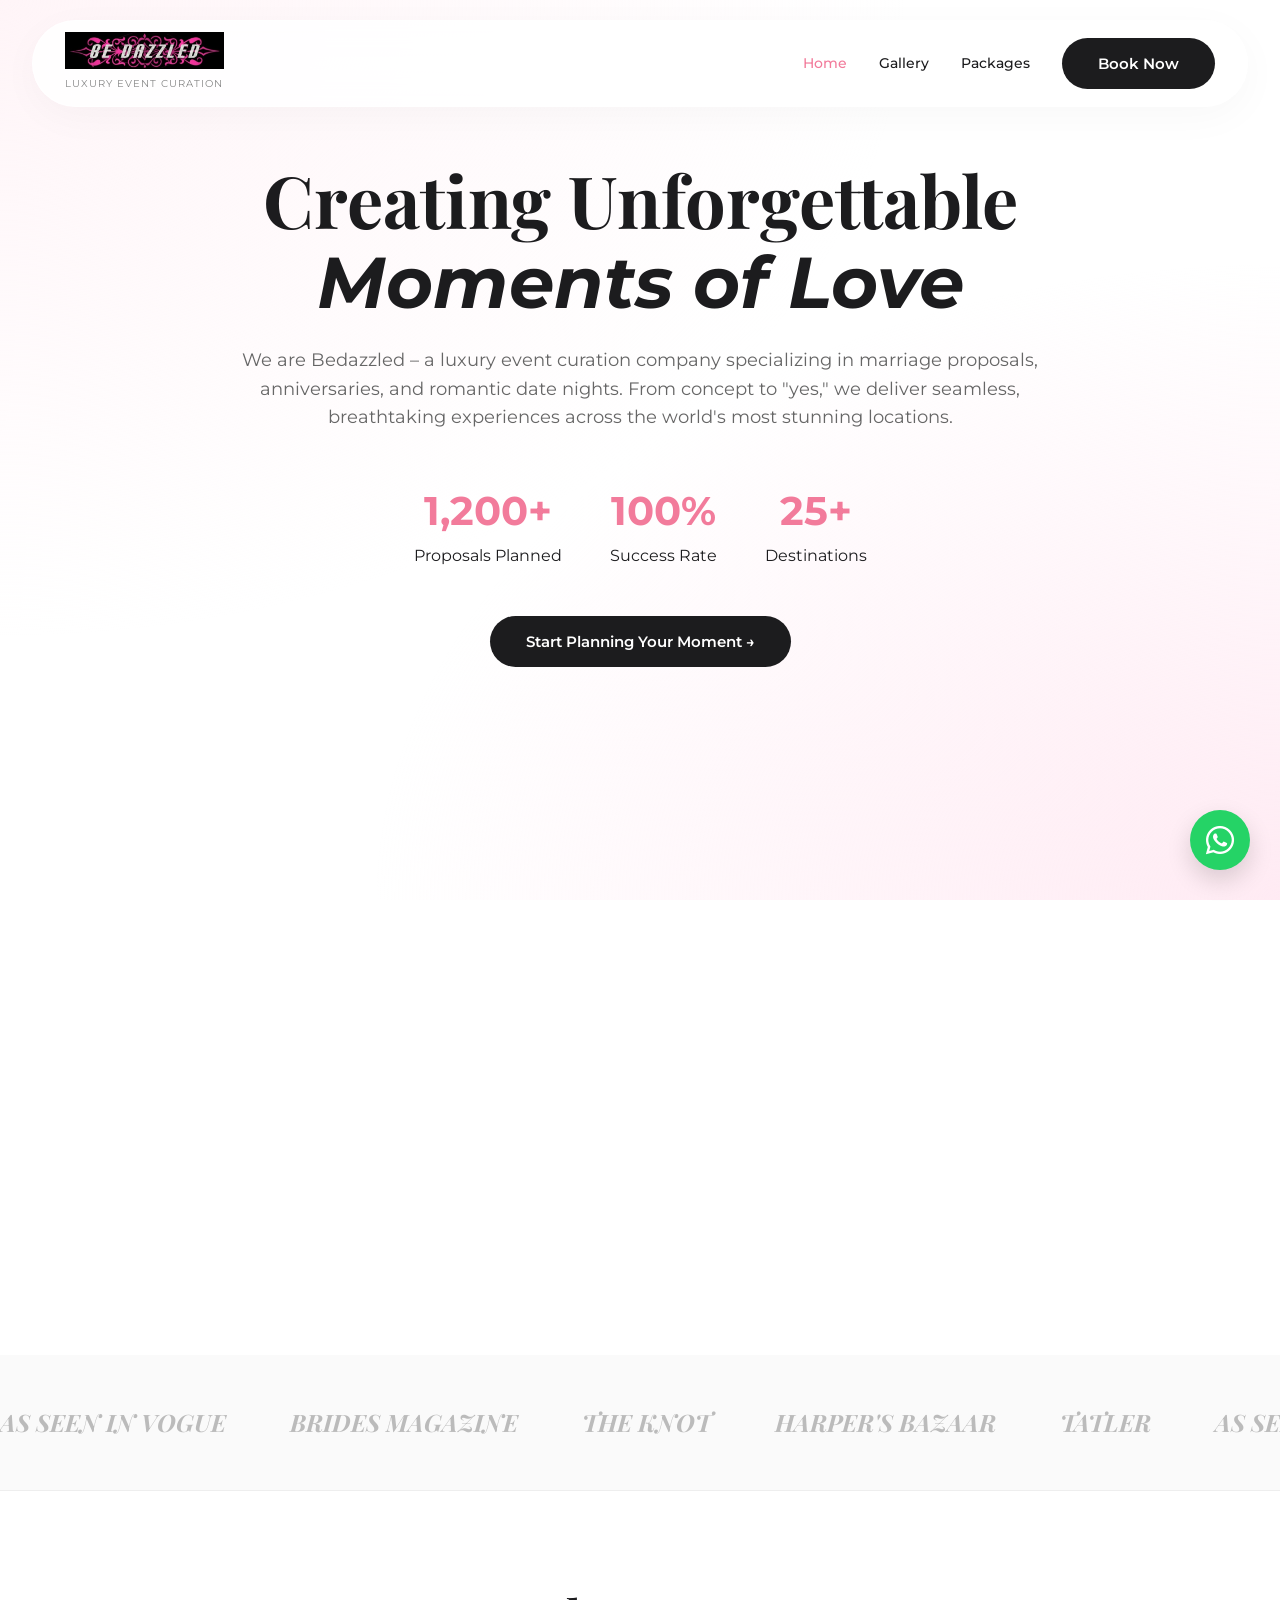
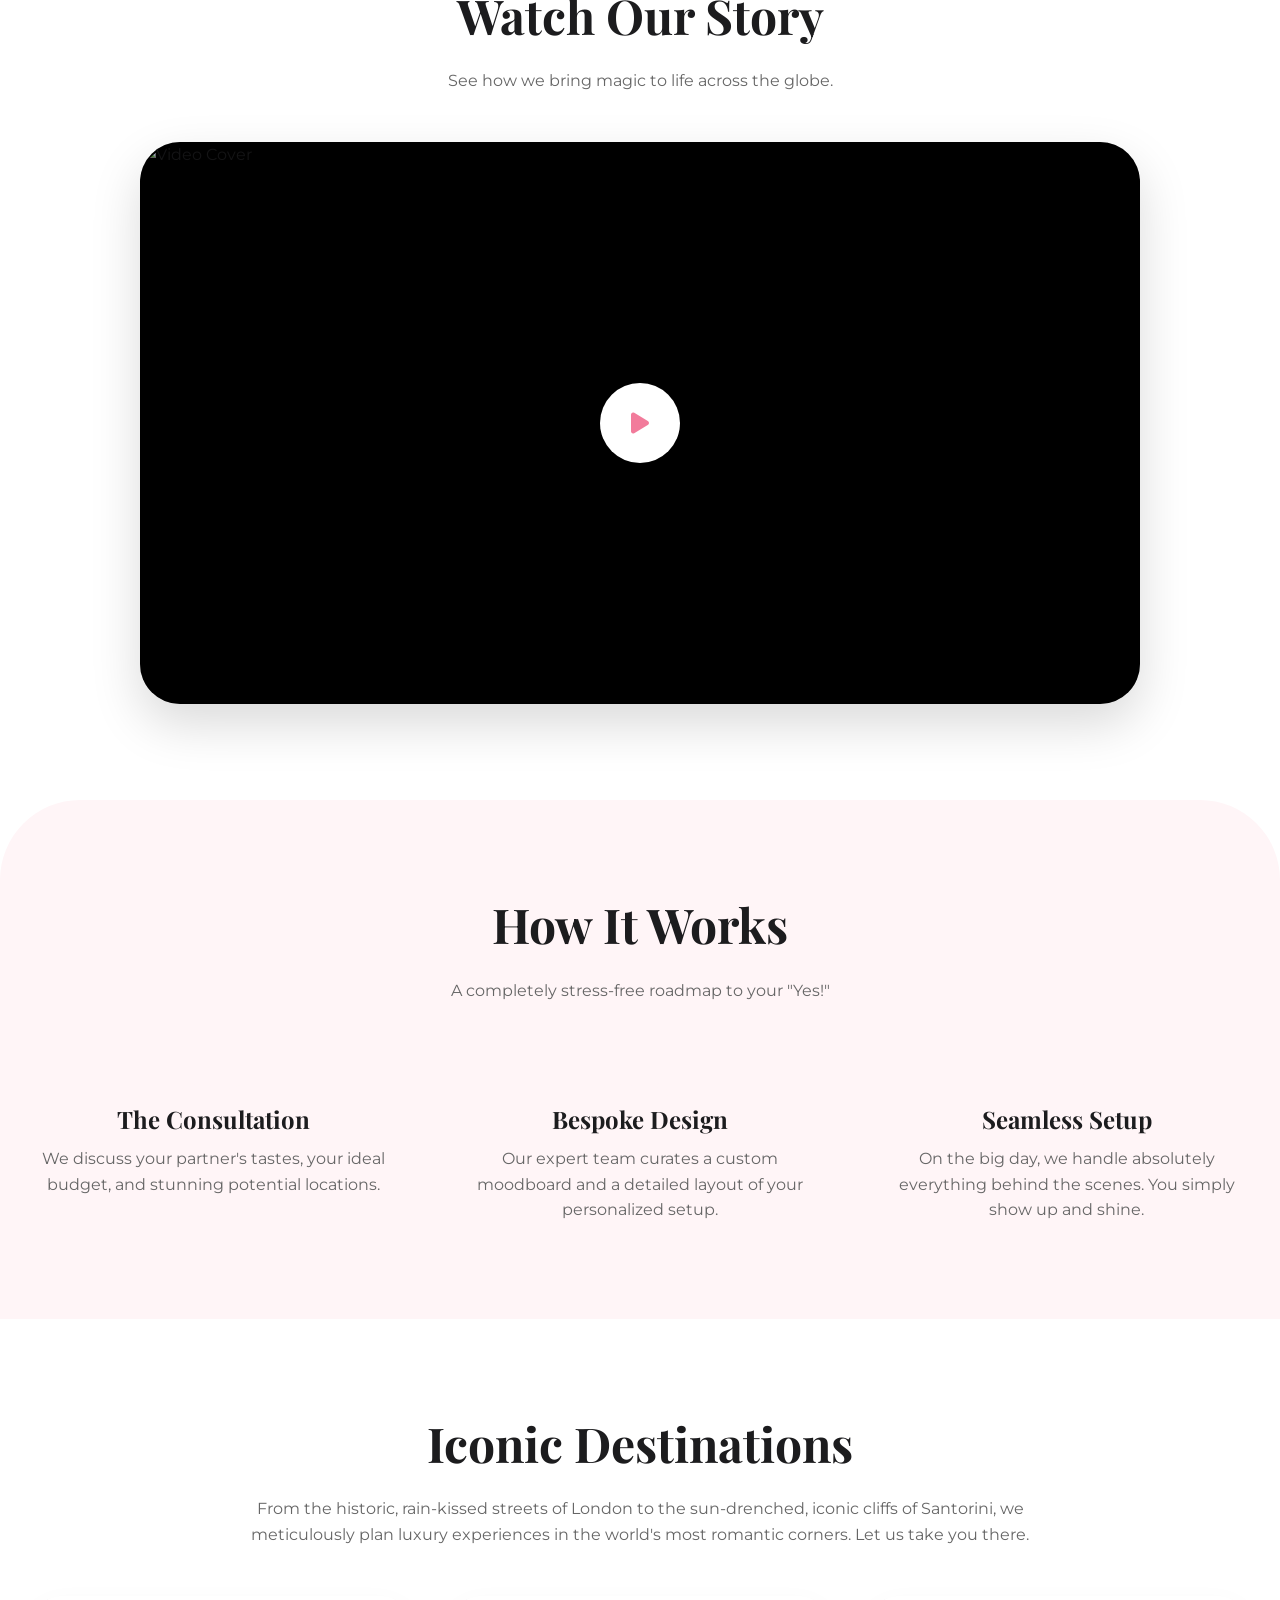
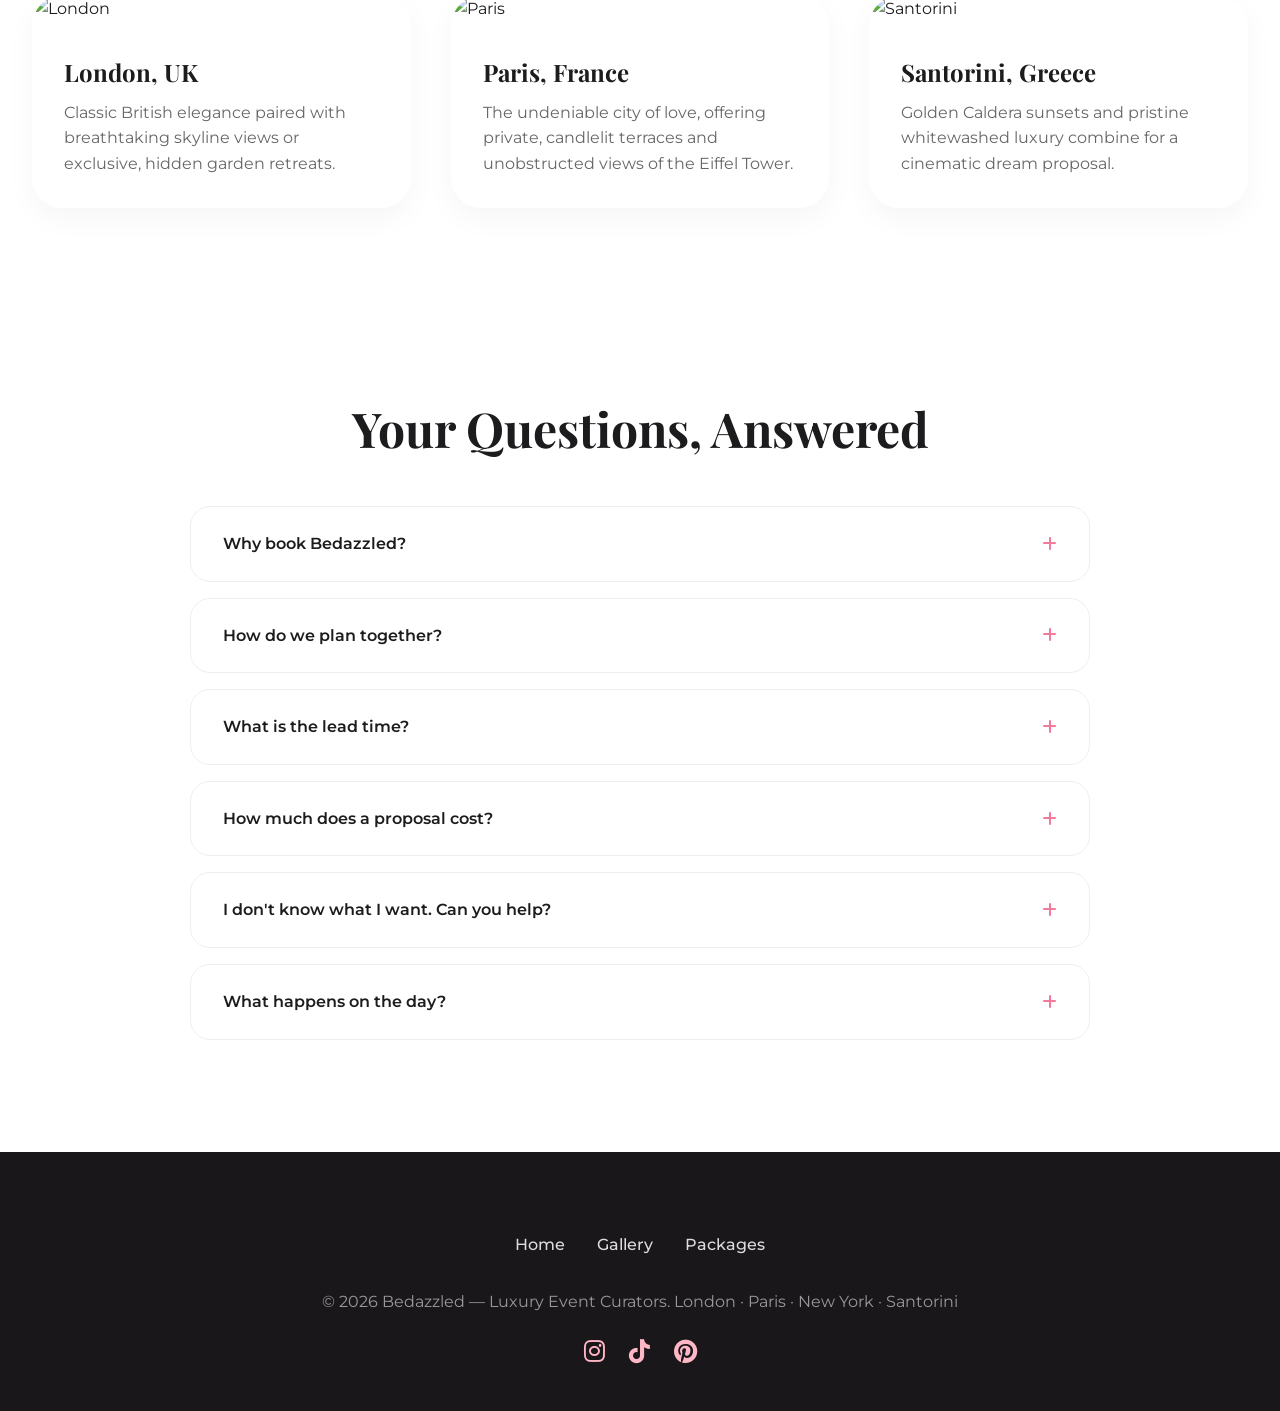
==== index.html @ 0e9d4015 "feat: Add initial HTML structure, CSS styles, and JavaScript for luxury event curation website" ====
<!DOCTYPE html>
<html lang="en">
<head>
    <meta charset="UTF-8">
    <meta name="viewport" content="width=device-width, initial-scale=1.0, user-scalable=yes">
    <title>Bedazzled | Luxury Event Curation</title>
    
    <link href="https://fonts.googleapis.com/css2?family=Montserrat:wght@300;400;500;600;700&family=Playfair+Display:ital,wght@0,400;0,500;0,600;0,700;1,400&display=swap" rel="stylesheet">
    <link rel="stylesheet" href="https://cdnjs.cloudflare.com/ajax/libs/font-awesome/6.0.0-beta3/css/all.min.css">
    
    <link rel="stylesheet" href="index.css">
</head>
<body>

<div class="bg-glow"></div>

<nav>
    <div class="logo" onclick="navigateTo('home')">
        <div class="logo-text">
            <img src="./assets/logo.jpeg">
            <span>Luxury Event Curation</span>
        </div>
    </div>
    <div class="nav-links" id="navLinks">
        <a href="#" data-page="home" onclick="navigateTo('home')" class="active">Home</a>
        <a href="#" data-page="gallery" onclick="navigateTo('gallery')">Gallery</a>
        <a href="#" data-page="packages" onclick="navigateTo('packages')">Packages</a>
        <button class="btn-ios" onclick="openBookingModal()">Book Now</button>
    </div>
    <div class="menu-toggle" onclick="toggleMenu()">
        <span></span><span></span><span></span>
    </div>
</nav>

<main id="app">
    <div id="homePage">
        
        <section class="hero section">
            <h2>Creating Unforgettable <br><em>Moments of Love</em></h2>
            <p style="max-width: 800px; margin: 0 auto; color: #666; font-size: 1.1rem;">We are Bedazzled – a luxury event curation company specializing in marriage proposals, anniversaries, and romantic date nights. From concept to "yes," we deliver seamless, breathtaking experiences across the world's most stunning locations.</p>
            
            <div class="hero-stats">
                <div class="stat"><span class="stat-number">1,200+</span>Proposals Planned</div>
                <div class="stat"><span class="stat-number">100%</span>Success Rate</div>
                <div class="stat"><span class="stat-number">25+</span>Destinations</div>
            </div>
            
            <button class="btn-ios" onclick="openBookingModal()">Start Planning Your Moment →</button>
            
            <div class="hero-gallery">
                <div class="hero-img" style="background-image: url('https://images.unsplash.com/photo-1515934751635-c81c6bc9a2d8?auto=format&fit=crop&q=80&w=800')"></div>
                <div class="hero-img" style="background-image: url('https://images.unsplash.com/photo-1519225421980-715cb0215aed?auto=format&fit=crop&q=80&w=1000')"></div>
                <div class="hero-img" style="background-image: url('https://images.unsplash.com/photo-1505932794465-147d1f1b2c97?auto=format&fit=crop&q=80&w=800')"></div>
            </div>
        </section>

        <div class="featured-on">
            <div class="featured-track">
                <div class="featured-item">AS SEEN IN VOGUE</div>
                <div class="featured-item">BRIDES MAGAZINE</div>
                <div class="featured-item">THE KNOT</div>
                <div class="featured-item">HARPER'S BAZAAR</div>
                <div class="featured-item">TATLER</div>
                <div class="featured-item">AS SEEN IN VOGUE</div>
                <div class="featured-item">BRIDES MAGAZINE</div>
                <div class="featured-item">THE KNOT</div>
                <div class="featured-item">HARPER'S BAZAAR</div>
                <div class="featured-item">TATLER</div>
            </div>
        </div>

        <section class="section">
            <div class="text-center" style="margin-bottom: 3rem;">
                <h2>Watch Our Story</h2>
                <p style="color: #666;">See how we bring magic to life across the globe.</p>
            </div>
            <div class="story-video">
                <div class="video-overlay">
                    <div class="play-btn"><i class="fas fa-play"></i></div>
                </div>
                <img src="https://images.unsplash.com/photo-1511795409834-ef04bbd61622?auto=format&fit=crop&q=80&w=1200" style="width:100%; height:100%; object-fit:cover;" alt="Video Cover">
            </div>
        </section>

        <section class="section" style="background: var(--soft-blush); border-radius: 80px 80px 0 0;">
            <div class="text-center">
                <h2>How It Works</h2>
                <p style="color: #666;">A completely stress-free roadmap to your "Yes!"</p>
            </div>
            <div class="step-grid">
                <div class="step-card">
                    <div class="step-number">01</div>
                    <h3 style="margin-top: 2rem; font-family: 'Playfair Display'; font-size: 1.5rem;">The Consultation</h3>
                    <p style="color: #666; margin-top: 0.5rem;">We discuss your partner's tastes, your ideal budget, and stunning potential locations.</p>
                </div>
                <div class="step-card">
                    <div class="step-number">02</div>
                    <h3 style="margin-top: 2rem; font-family: 'Playfair Display'; font-size: 1.5rem;">Bespoke Design</h3>
                    <p style="color: #666; margin-top: 0.5rem;">Our expert team curates a custom moodboard and a detailed layout of your personalized setup.</p>
                </div>
                <div class="step-card">
                    <div class="step-number">03</div>
                    <h3 style="margin-top: 2rem; font-family: 'Playfair Display'; font-size: 1.5rem;">Seamless Setup</h3>
                    <p style="color: #666; margin-top: 0.5rem;">On the big day, we handle absolutely everything behind the scenes. You simply show up and shine.</p>
                </div>
            </div>
        </section>

        <section class="section">
            <div class="text-center" style="margin-bottom: 3rem;">
                <h2>Iconic Destinations</h2>
                <p style="max-width: 800px; margin: 0 auto; color: #666;">From the historic, rain-kissed streets of London to the sun-drenched, iconic cliffs of Santorini, we meticulously plan luxury experiences in the world's most romantic corners. Let us take you there.</p>
            </div>
            <div class="dest-grid">
                <div class="dest-card">
                    <img src="https://images.unsplash.com/photo-1513635269975-59663e0ac1ad?auto=format&fit=crop&q=80&w=600" alt="London">
                    <div class="dest-info">
                        <h3>London, UK</h3>
                        <p style="color: #666;">Classic British elegance paired with breathtaking skyline views or exclusive, hidden garden retreats.</p>
                    </div>
                </div>
                <div class="dest-card">
                    <img src="https://images.unsplash.com/photo-1502602898657-3e91760cbb34?auto=format&fit=crop&q=80&w=600" alt="Paris">
                    <div class="dest-info">
                        <h3>Paris, France</h3>
                        <p style="color: #666;">The undeniable city of love, offering private, candlelit terraces and unobstructed views of the Eiffel Tower.</p>
                    </div>
                </div>
                <div class="dest-card">
                    <img src="https://images.unsplash.com/photo-1570077188670-e3a8d69ac5ff?auto=format&fit=crop&q=80&w=600" alt="Santorini">
                    <div class="dest-info">
                        <h3>Santorini, Greece</h3>
                        <p style="color: #666;">Golden Caldera sunsets and pristine whitewashed luxury combine for a cinematic dream proposal.</p>
                    </div>
                </div>
            </div>
        </section>

        <section class="section">
            <h2 class="text-center">Your Questions, Answered</h2>
            <div class="faq-accordion" id="faqContainer">
                </div>
        </section>
    </div>

    <div id="dynamicPage" style="display: none;"></div>
</main>

<footer>
    <div class="footer-links">
        <a href="#" onclick="navigateTo('home')">Home</a>
        <a href="#" onclick="navigateTo('gallery')">Gallery</a>
        <a href="#" onclick="navigateTo('packages')">Packages</a>
    </div>
    <p>&copy; 2026 Bedazzled — Luxury Event Curators. London · Paris · New York · Santorini</p>
    <div class="social-icons">
        <i class="fab fa-instagram"></i>
        <i class="fab fa-tiktok"></i>
        <i class="fab fa-pinterest"></i>
    </div>
</footer>

<div class="whatsapp-icon" onclick="window.open('https://wa.me/447493267887', '_blank')">
    <i class="fab fa-whatsapp"></i>
</div>

<div id="bookingModal" class="modal">
    <div class="modal-content">
        <h2 style="font-family: 'Playfair Display'; font-size: 2rem; margin-bottom: 1.5rem;">Reserve Your Experience</h2>
        <form id="bookingForm" onsubmit="event.preventDefault(); alert('Inquiry Sent Successfully!'); closeModal();">
            <input type="text" placeholder="Full Name" required>
            <input type="email" placeholder="Email Address" required>
            <select required id="modalSelect">
                <option value="" disabled selected>Select Service</option>
                <option value="Marriage Proposal">Marriage Proposal</option>
                <option value="Anniversary Setup">Anniversary Setup</option>
                <option value="Date Night">Date Night</option>
                <option value="Custom/Bespoke">Custom/Bespoke</option>
            </select>
            <input type="date" required>
            <textarea placeholder="Tell us about your vision..." rows="3"></textarea>
            <button type="submit" class="btn-ios" style="width:100%; margin-top: 10px;">Submit Inquiry</button>
        </form>
        <button onclick="closeModal()" style="background:none; border:none; color:#888; margin-top:1.5rem; cursor:pointer; width:100%; font-weight: 600;">Close Window</button>
    </div>
</div>

<script>
    const homePage = document.getElementById('homePage');
    const dynamicPage = document.getElementById('dynamicPage');
    const modal = document.getElementById('bookingModal');
    const navLinks = document.getElementById('navLinks');
    const modalSelect = document.getElementById('modalSelect');

    function toggleMenu() { navLinks.classList.toggle('active'); }

    // Modal Logic Reverted to Original
    function openBookingModal(prefillValue = "") { 
        if(prefillValue) {
            // If it's a specific package or gallery item, add it as an option if it doesn't exist
            let exists = false;
            for(let i=0; i<modalSelect.options.length; i++) {
                if(modalSelect.options[i].value === prefillValue) exists = true;
            }
            if(!exists) {
                const newOption = new Option(prefillValue, prefillValue);
                modalSelect.add(newOption);
            }
            modalSelect.value = prefillValue;
        } else {
            modalSelect.selectedIndex = 0;
        }
        
        modal.classList.add('open'); 
        document.body.style.overflow = 'hidden'; 
    }
    
    function closeModal() { 
        modal.classList.remove('open'); 
        document.body.style.overflow = 'auto'; 
    }
    
    window.onclick = (e) => { if(e.target === modal) closeModal(); }

    // Expanded FAQ Logic
    const faqs = [
        { q: "Why book Bedazzled?", a: "With over 1,200 proposals and 13 years of experience, we are the leading luxury proposal planners. Our team ensures zero stress and 100% unforgettable moments." },
        { q: "How do we plan together?", a: "We start with a consultation (in-person or virtual), curate moodboards, then handle logistics and setup." },
        { q: "What is the lead time?", a: "Typically 2-8 weeks depending on complexity. We can also accommodate last-minute requests with our express service." },
        { q: "How much does a proposal cost?", a: "Packages start from £1,500 for intimate setups, reaching bespoke experiences from £5,000+ for full destination curation." },
        { q: "I don't know what I want. Can you help?", a: "No problem! Our design team will guide you with inspirational concepts tailored to your love story." },
        { q: "What happens on the day?", a: "We arrive hours before, set up everything, coordinate with photographers, and ensure a seamless surprise – you just show up." }
    ];

    function renderFaqs() {
        const container = document.getElementById('faqContainer');
        container.innerHTML = faqs.map((f, i) => `
            <div class="faq-item">
                <div class="faq-header" onclick="toggleFaq(this)">
                    ${f.q} <i class="fas fa-plus faq-icon"></i>
                </div>
                <div class="faq-content">${f.a}</div>
            </div>
        `).join('');
    }

    function toggleFaq(header) {
        const item = header.parentElement;
        const isActive = item.classList.contains('active');
        document.querySelectorAll('.faq-item').forEach(i => i.classList.remove('active'));
        if (!isActive) item.classList.add('active');
    }

    // Navigation and Page Rendering
    function navigateTo(pageId) {
        navLinks.classList.remove('active');
        document.querySelectorAll('.nav-links a').forEach(a => {
            a.classList.toggle('active', a.getAttribute('data-page') === pageId);
        });

        if(pageId === 'home') {
            homePage.style.display = 'block';
            dynamicPage.style.display = 'none';
        } else {
            homePage.style.display = 'none';
            dynamicPage.style.display = 'block';
            if(pageId === 'gallery') dynamicPage.innerHTML = renderGallery();
            if(pageId === 'packages') dynamicPage.innerHTML = renderPackages();
        }
        window.scrollTo(0,0);
    }

    // GALLERY: Original 6 images restored
    function renderGallery() {
        const imgs = [
            ['Romantic Rooftop', 'https://images.unsplash.com/photo-1519671482749-fd09be7c5bf4?auto=format&fit=crop&w=800'],
            ['Floral Arch', 'https://images.unsplash.com/photo-1511795409834-ef04bbd61622?auto=format&fit=crop&w=800'],
            ['Candlelit Dinner', 'https://images.unsplash.com/photo-1508615039623-a25605d2b022?auto=format&fit=crop&w=800'],
            ['Balloons Decor', 'https://images.unsplash.com/photo-1583939003579-730e3918a45a?auto=format&fit=crop&w=800'],
            ['Sunset View', 'https://images.unsplash.com/photo-1506905925346-21bda4d32df4?auto=format&fit=crop&w=800'],
            ['Luxury Setup', 'https://images.unsplash.com/photo-1519741497674-611481863552?auto=format&fit=crop&w=800']
        ];
        return `
        <section class="section" style="padding-top:10rem; min-height: 80vh;">
            <h2 style="text-align:center;">Our Curated Gallery</h2>
            <p style="text-align:center; color:#666; margin-bottom: 3rem;">Click any image to inquire about recreating that specific aesthetic.</p>
            <div style="display: grid; grid-template-columns: repeat(auto-fill, minmax(350px, 1fr)); gap: 2rem;">
                ${imgs.map(([title, src]) => `
                    <div class="gallery-item" onclick="openBookingModal('${title} Style')">
                        <img src="${src}" alt="${title}">
                        <div class="gallery-overlay"><h4>${title}</h4></div>
                    </div>
                `).join('')}
            </div>
        </section>`;
    }

    // PACKAGES: Kept the perfect Pricing Grid from Iteration 2
    function renderPackages() {
        return `
        <section class="section" style="padding-top:10rem; min-height: 80vh;">
            <div class="text-center">
                <h2>Luxury Packages</h2>
                <p style="color: #666;">Standardized excellence for your big moment.</p>
            </div>
            <div class="pricing-grid">
                <div class="price-card">
                    <h3 style="font-family: 'Playfair Display'; font-size: 1.8rem;">Essential</h3>
                    <p style="font-size: 2.5rem; font-weight:700; color: var(--deep-rose); margin: 1rem 0;">£1,500</p>
                    <ul>
                        <li><i class="fas fa-check"></i> Luxury Floral Setup</li>
                        <li><i class="fas fa-check"></i> Professional Photographer</li>
                        <li><i class="fas fa-check"></i> On-site Coordinator</li>
                        <li><i class="fas fa-check"></i> 2 Hours Duration</li>
                    </ul>
                    <button class="btn-ios" style="width: 100%; margin-top: 1rem;" onclick="openBookingModal('Essential Package')">Select Package</button>
                </div>
                
                <div class="price-card featured">
                    <div style="position:absolute; top:20px; right:30px; background:var(--deep-rose); color:white; padding:6px 16px; border-radius:20px; font-size:0.75rem; font-weight: bold; letter-spacing: 1px;">MOST LOVED</div>
                    <h3 style="font-family: 'Playfair Display'; font-size: 1.8rem;">Deluxe</h3>
                    <p style="font-size: 2.5rem; font-weight:700; color: var(--deep-rose); margin: 1rem 0;">£3,200</p>
                    <ul>
                        <li><i class="fas fa-check"></i> Premium Private Venue</li>
                        <li><i class="fas fa-check"></i> Live Musician (Violin/Sax)</li>
                        <li><i class="fas fa-check"></i> Premium Champagne Toast</li>
                        <li><i class="fas fa-check"></i> 4K Video Highlights</li>
                        <li><i class="fas fa-check"></i> 3 Hours Duration</li>
                    </ul>
                    <button class="btn-ios" style="width: 100%; margin-top: 1rem;" onclick="openBookingModal('Deluxe Package')">Select Package</button>
                </div>
                
                <div class="price-card">
                    <h3 style="font-family: 'Playfair Display'; font-size: 1.8rem;">Bespoke VIP</h3>
                    <p style="font-size: 2.5rem; font-weight:700; color: var(--deep-rose); margin: 1rem 0;">Custom</p>
                    <ul>
                        <li><i class="fas fa-check"></i> Global Destination Planning</li>
                        <li><i class="fas fa-check"></i> Yacht or Helicopter Access</li>
                        <li><i class="fas fa-check"></i> Live Entertainment Crew</li>
                        <li><i class="fas fa-check"></i> Personal Butler Service</li>
                    </ul>
                    <button class="btn-ios" style="width: 100%; margin-top: 1rem;" onclick="openBookingModal('Bespoke VIP')">Inquire for Quote</button>
                </div>
            </div>
        </section>`;
    }

    // Initialize
    renderFaqs();
</script>

</body>
</html>
---- index.css ----
:root {
            --ios-blur: blur(30px);
            --ios-radius: 28px;
            --ios-radius-lg: 48px;
            --deep-rose: #f27b9b;
            --soft-blush: #fff5f7;
            --glass-white: rgba(255, 255, 255, 0.85);
            --glass-border: rgba(255, 255, 255, 0.5);
            --text-dark: #1c1c1e;
            --pink-glow: rgba(242, 123, 155, 0.15);
            --transition: all 0.4s cubic-bezier(0.16, 1, 0.3, 1);
        }

        * {
            margin: 0; padding: 0; box-sizing: border-box;
            font-family: 'Montserrat', sans-serif;
            -webkit-font-smoothing: antialiased;
        }

        body {
            background-color: #ffffff;
            color: var(--text-dark);
            overflow-x: hidden;
            line-height: 1.6;
            display: flex;
            flex-direction: column;
            min-height: 100vh;
        }

        /* Subtle Background Animation */
        .bg-glow {
            position: fixed; top: 0; left: 0; width: 100%; height: 100%;
            background: radial-gradient(at 0% 0%, hsla(343,100%,98%,1) 0, transparent 50%), 
                        radial-gradient(at 100% 100%, hsla(335,100%,96%,1) 0, transparent 50%);
            z-index: -1;
            animation: pulse 10s ease-in-out infinite alternate;
        }
        @keyframes pulse { 0% { opacity: 0.6; } 100% { opacity: 1; } }

        /* NAVBAR */
        nav {
            position: fixed; top: 20px; left: 50%; transform: translateX(-50%);
            width: 95%; max-width: 1300px; z-index: 1000;
            background: var(--glass-white);
            backdrop-filter: var(--ios-blur); -webkit-backdrop-filter: var(--ios-blur);
            border-radius: 100px; border: 1px solid var(--glass-border);
            padding: 0.7rem 2rem; display: flex; justify-content: space-between; align-items: center;
            box-shadow: 0 10px 40px rgba(0,0,0,0.03);
        }

        .logo { display: flex; align-items: center; gap: 15px; text-decoration: none; cursor: pointer; }
        .logo img {
    width: 159px;
    object-fit: cover;
    display: block;
}
        .logo-text h1 { font-family: 'Playfair Display', serif; font-size: 1.3rem; color: var(--deep-rose); line-height: 1; }
        .logo-text span { font-size: 0.65rem; color: #888; text-transform: uppercase; letter-spacing: 1px; }

        .nav-links { display: flex; align-items: center; gap: 2rem; }
        .nav-links a { text-decoration: none; color: var(--text-dark); font-weight: 500; font-size: 0.9rem; transition: var(--transition); }
        .nav-links a:hover, .nav-links a.active { color: var(--deep-rose); }

        .menu-toggle { display: none; cursor: pointer; flex-direction: column; gap: 6px; z-index: 1001; }
        .menu-toggle span { width: 25px; height: 2px; background: var(--deep-rose); transition: 0.3s; border-radius: 2px; }

        /* MAIN WRAPPER */
        main { flex: 1; }
        .section { padding: 6rem 2rem; max-width: 1300px; margin: 0 auto; }
        .text-center { text-align: center; }
        h2 { font-family: 'Playfair Display', serif; font-size: 3rem; margin-bottom: 1.5rem; line-height: 1.2; }

        /* HERO SECTION */
        .hero { padding-top: 10rem; text-align: center; }
        .hero h2 { font-size: clamp(2.5rem, 8vw, 4.5rem); line-height: 1.1; margin-bottom: 1.5rem; }
        .hero-stats { display: flex; gap: 3rem; justify-content: center; margin: 3rem 0; flex-wrap: wrap; }
        .stat-number { font-size: 2.5rem; font-weight: 700; color: var(--deep-rose); display: block; }
        
        .hero-gallery { display: grid; grid-template-columns: 1fr 1.5fr 1fr; gap: 1.5rem; height: 480px; margin-top: 3rem; }
        .hero-img { border-radius: var(--ios-radius); background-size: cover; background-position: center; transition: var(--transition); cursor: pointer; }
        .hero-img:hover { transform: scale(1.02); box-shadow: 0 20px 40px rgba(0,0,0,0.1); }

        /* FEATURED ON CAROUSEL */
        .featured-on { background: #fafafa; padding: 3rem 0; border-bottom: 1px solid #eee; overflow: hidden; margin-top: 4rem; }
        .featured-track { display: flex; gap: 4rem; width: max-content; animation: scroll 30s linear infinite; align-items: center; }
        .featured-item { font-family: 'Playfair Display', serif; font-size: 1.5rem; color: #bbb; font-weight: 700; font-style: italic; white-space: nowrap; }
        @keyframes scroll { 0% { transform: translateX(0); } 100% { transform: translateX(-50%); } }

        /* STORY SECTION */
        .story-video { width: 100%; max-width: 1000px; margin: 0 auto; border-radius: 40px; aspect-ratio: 16/9; background: #000; position: relative; overflow: hidden; cursor: pointer; box-shadow: 0 20px 50px rgba(0,0,0,0.15); }
        .video-overlay { position: absolute; inset: 0; background: rgba(0,0,0,0.3); display: flex; align-items: center; justify-content: center; transition: 0.3s; }
        .play-btn { width: 80px; height: 80px; background: white; border-radius: 50%; display: flex; align-items: center; justify-content: center; color: var(--deep-rose); font-size: 1.5rem; transition: 0.3s; box-shadow: 0 10px 30px rgba(0,0,0,0.2); }
        .story-video:hover .play-btn { transform: scale(1.1); }

        /* HOW IT WORKS */
        .step-grid { display: grid; grid-template-columns: repeat(auto-fit, minmax(250px, 1fr)); gap: 4rem; margin-top: 4rem; }
        .step-card { text-align: center; position: relative; z-index: 1; }
        .step-number { font-size: 5rem; font-family: 'Playfair Display'; color: var(--soft-blush); position: absolute; top: -40px; left: 50%; transform: translateX(-50%); z-index: -1; font-weight: 700; }

        /* DESTINATIONS */
        .dest-grid { display: grid; grid-template-columns: repeat(auto-fit, minmax(300px, 1fr)); gap: 2.5rem; margin-top: 3rem; }
        .dest-card { border-radius: 30px; overflow: hidden; background: #fff; box-shadow: 0 10px 30px rgba(0,0,0,0.04); transition: var(--transition); }
        .dest-card:hover { transform: translateY(-10px); }
        .dest-card img { width: 100%; height: 300px; object-fit: cover; }
        .dest-info { padding: 2rem; }
        .dest-info h3 { font-family: 'Playfair Display'; font-size: 1.5rem; margin-bottom: 0.5rem; }

        /* FAQ ACCORDION */
        .faq-accordion { max-width: 900px; margin: 3rem auto 0; }
        .faq-item { background: var(--glass-white); border-radius: 20px; margin-bottom: 1rem; border: 1px solid #eee; overflow: hidden; }
        .faq-header { padding: 1.5rem 2rem; display: flex; justify-content: space-between; align-items: center; cursor: pointer; font-weight: 600; transition: background 0.3s; }
        .faq-header:hover { background: rgba(255,255,255,0.4); }
        .faq-content { max-height: 0; overflow: hidden; transition: max-height 0.4s ease; padding: 0 2rem; color: #666; }
        .faq-item.active .faq-content { max-height: 300px; padding-bottom: 1.5rem; }
        .faq-icon { transition: transform 0.3s; color: var(--deep-rose); }
        .faq-item.active .faq-icon { transform: rotate(45deg); }

        /* GALLERY PAGE STYLES */
        .gallery-item { position: relative; border-radius: var(--ios-radius); overflow: hidden; transition: var(--transition); cursor: pointer; height: 350px; }
        .gallery-item img { width: 100%; height: 100%; object-fit: cover; transition: transform 0.6s; }
        .gallery-overlay { position: absolute; inset: 0; background: linear-gradient(to top, rgba(0,0,0,0.7), transparent); display: flex; align-items: flex-end; padding: 2rem; color: white; opacity: 0; transition: 0.3s; }
        .gallery-item:hover .gallery-overlay { opacity: 1; }
        .gallery-item:hover img { transform: scale(1.1); }
        .gallery-overlay h4 { font-family: 'Playfair Display'; font-size: 1.5rem; }

        /* PACKAGES PRICING GRID */
        .pricing-grid { display: grid; grid-template-columns: repeat(auto-fit, minmax(320px, 1fr)); gap: 2.5rem; margin-top: 3rem; align-items: center; }
        .price-card { background: #fff; padding: 4rem 2.5rem; border-radius: 40px; border: 1px solid #eee; transition: var(--transition); text-align: center; position: relative; box-shadow: 0 10px 40px rgba(0,0,0,0.03); }
        .price-card:hover { transform: translateY(-10px); }
        .price-card.featured { border: 2px solid var(--deep-rose); background: var(--soft-blush); padding: 5rem 2.5rem; }
        .price-card ul { list-style: none; margin: 2.5rem 0; text-align: left; }
        .price-card li { margin-bottom: 12px; font-size: 0.95rem; color: #555; display: flex; align-items: center; gap: 10px; }
        .price-card li i { color: var(--deep-rose); }

        /* BUTTONS */
        .btn-ios { background: var(--text-dark); color: white; padding: 16px 36px; border-radius: 100px; border: none; font-weight: 600; cursor: pointer; transition: var(--transition); display: inline-flex; align-items: center; justify-content: center; gap: 10px; font-size: 0.95rem; }
        .btn-ios:hover { background: var(--deep-rose); transform: scale(1.03); box-shadow: 0 10px 20px var(--pink-glow); }

        /* OLD MODAL REVERTED */
        .modal { display: none; position: fixed; inset: 0; background: rgba(0,0,0,0.3); backdrop-filter: blur(15px); z-index: 2000; align-items: center; justify-content: center; opacity: 0; transition: opacity 0.3s ease; }
        .modal.open { display: flex; opacity: 1; }
        .modal-content { background: white; width: 90%; max-width: 550px; padding: 3rem; border-radius: var(--ios-radius-lg); transform: scale(0.9); transition: var(--transition); position: relative; box-shadow: 0 20px 60px rgba(0,0,0,0.2); }
        .modal.open .modal-content { transform: scale(1); }
        
        input, select, textarea { width: 100%; padding: 15px 20px; border-radius: 18px; border: 1px solid #eee; background: #fafafa; margin-bottom: 1rem; font-size: 0.95rem; transition: 0.3s; font-family: 'Montserrat', sans-serif; }
        input:focus, select:focus, textarea:focus { outline: none; border-color: var(--deep-rose); background: white; box-shadow: 0 0 0 4px var(--pink-glow); }

        /* FOOTER GLOBALLY */
        footer { background: #1a171b; color: #999; padding: 5rem 2rem 3rem; text-align: center; width: 100%; margin-top: auto; }
        .footer-links { margin-bottom: 2rem; display: flex; justify-content: center; gap: 2rem; }
        .footer-links a { color: #ddd; text-decoration: none; font-weight: 500; transition: 0.3s; }
        .footer-links a:hover { color: var(--deep-rose); }
        .social-icons { margin-top: 1.5rem; font-size: 1.5rem; color: #ffb7c5; display: flex; justify-content: center; gap: 1.5rem; }
        .social-icons i { cursor: pointer; transition: 0.3s; }
        .social-icons i:hover { color: white; transform: translateY(-3px); }

        .whatsapp-icon { position: fixed; bottom: 30px; right: 30px; background: #25D366; width: 60px; height: 60px; border-radius: 50%; display: flex; align-items: center; justify-content: center; color: white; font-size: 2rem; box-shadow: 0 10px 25px rgba(0,0,0,0.15); z-index: 999; cursor: pointer; transition: 0.3s; }
        .whatsapp-icon:hover { transform: rotate(10deg) scale(1.1); }

        @media (max-width: 768px) {
            .nav-links { position: fixed; top: 0; right: -100%; height: 100vh; width: 80%; background: white; flex-direction: column; justify-content: center; transition: 0.4s; box-shadow: -10px 0 40px rgba(0,0,0,0.1); }
            .nav-links.active { right: 0; }
            .menu-toggle { display: flex; }
            .hero-gallery { grid-template-columns: 1fr; height: auto; }
            .hero-img { height: 250px; }
            .hero-stats { gap: 1.5rem; }
            .step-grid, .dest-grid { grid-template-columns: 1fr; }
        }
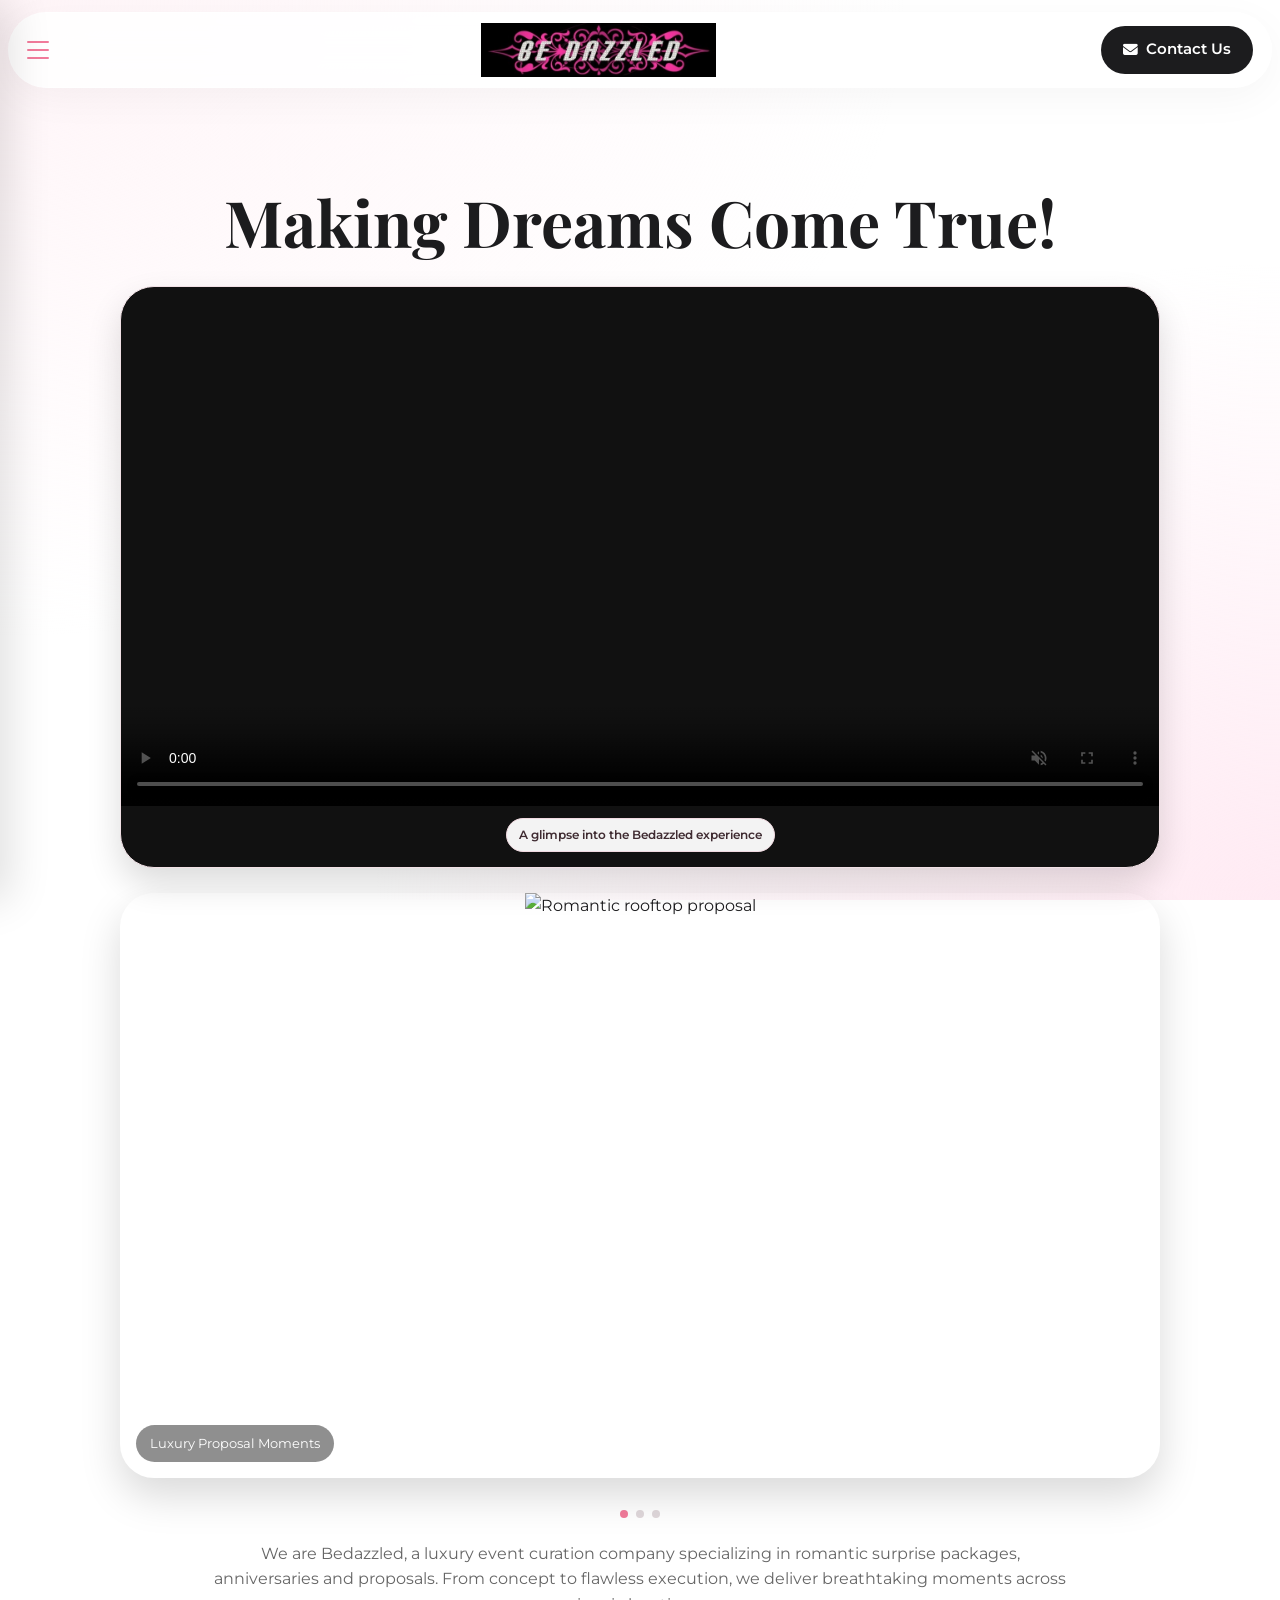
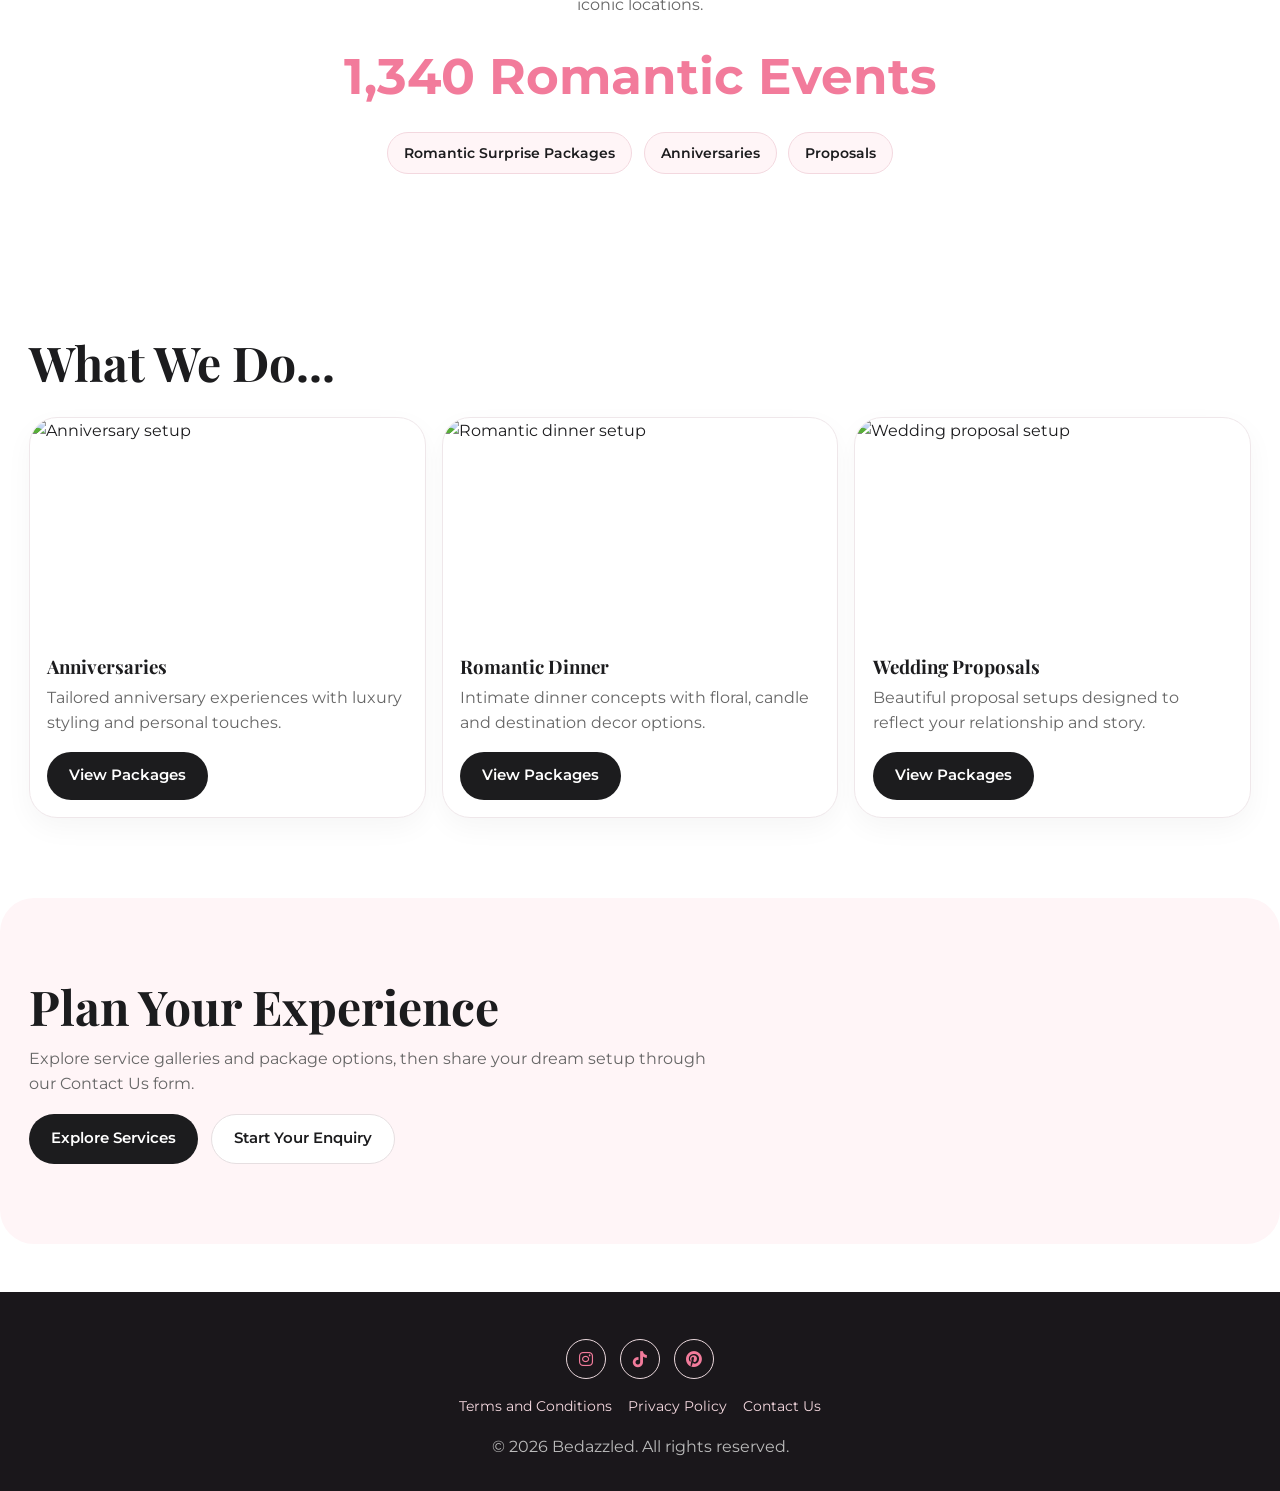
==== commit d650eb4a: "update on code" ====
--- a/index.html
+++ b/index.html
@@ -2,352 +2,153 @@
 <html lang="en">
 <head>
     <meta charset="UTF-8">
-    <meta name="viewport" content="width=device-width, initial-scale=1.0, user-scalable=yes">
-    <title>Bedazzled | Luxury Event Curation</title>
-    
-    <link href="https://fonts.googleapis.com/css2?family=Montserrat:wght@300;400;500;600;700&family=Playfair+Display:ital,wght@0,400;0,500;0,600;0,700;1,400&display=swap" rel="stylesheet">
-    <link rel="stylesheet" href="https://cdnjs.cloudflare.com/ajax/libs/font-awesome/6.0.0-beta3/css/all.min.css">
-    
+    <meta name="viewport" content="width=device-width, initial-scale=1.0">
+    <meta name="description" content="Bedazzled creates luxury romantic experiences, anniversaries, proposals, and surprise moments across the UK and beyond.">
+    <title>Bedazzled | Making Dreams Come True</title>
+    <link href="https://fonts.googleapis.com/css2?family=Montserrat:wght@300;400;500;600;700&family=Playfair+Display:wght@400;600;700&display=swap" rel="stylesheet">
+    <link rel="stylesheet" href="https://cdnjs.cloudflare.com/ajax/libs/font-awesome/6.5.2/css/all.min.css">
     <link rel="stylesheet" href="index.css">
 </head>
 <body>
+    <div class="bg-glow"></div>
 
-<div class="bg-glow"></div>
+    <header class="site-header">
+        <div class="header-inner">
+            <button id="menuBtn" class="menu-toggle" aria-label="Open menu">
+                <span></span><span></span><span></span>
+            </button>
+            <a href="index.html" class="logo">
+                <img src="./assets/logo.jpeg" alt="Bedazzled logo">
+            </a>
+            <a href="contact.html" class="btn-ios header-contact-btn" aria-label="Contact Us"><i class="fas fa-envelope" aria-hidden="true"></i><span class="header-contact-label">Contact Us</span></a>
+        </div>
+    </header>
 
-<nav>
-    <div class="logo" onclick="navigateTo('home')">
-        <div class="logo-text">
-            <img src="./assets/logo.jpeg">
-            <span>Luxury Event Curation</span>
-        </div>
-    </div>
-    <div class="nav-links" id="navLinks">
-        <a href="#" data-page="home" onclick="navigateTo('home')" class="active">Home</a>
-        <a href="#" data-page="gallery" onclick="navigateTo('gallery')">Gallery</a>
-        <a href="#" data-page="packages" onclick="navigateTo('packages')">Packages</a>
-        <button class="btn-ios" onclick="openBookingModal()">Book Now</button>
-    </div>
-    <div class="menu-toggle" onclick="toggleMenu()">
-        <span></span><span></span><span></span>
-    </div>
-</nav>
+    <aside id="navDrawer" class="nav-drawer" aria-label="Site menu">
+        <button id="closeDrawerBtn" class="btn-ios btn-ghost">Close</button>
+        <ul class="nav-list" style="margin-top: 1rem;">
+            <li><a data-close-drawer href="index.html">Home</a></li>
+            <li><a data-close-drawer href="services.html">Services</a></li>
+            <li><a data-close-drawer href="anniversaries.html">Anniversaries</a></li>
+            <li><a data-close-drawer href="romantic-dinner.html">Romantic Dinner</a></li>
+            <li><a data-close-drawer href="proposals.html">Proposals</a></li>
+            <li><a data-close-drawer href="destination-decor.html">Destination Decor</a></li>
+            <li><a data-close-drawer href="contact.html">Contact Us</a></li>
+        </ul>
+    </aside>
 
-<main id="app">
-    <div id="homePage">
-        
-        <section class="hero section">
-            <h2>Creating Unforgettable <br><em>Moments of Love</em></h2>
-            <p style="max-width: 800px; margin: 0 auto; color: #666; font-size: 1.1rem;">We are Bedazzled – a luxury event curation company specializing in marriage proposals, anniversaries, and romantic date nights. From concept to "yes," we deliver seamless, breathtaking experiences across the world's most stunning locations.</p>
-            
-            <div class="hero-stats">
-                <div class="stat"><span class="stat-number">1,200+</span>Proposals Planned</div>
-                <div class="stat"><span class="stat-number">100%</span>Success Rate</div>
-                <div class="stat"><span class="stat-number">25+</span>Destinations</div>
+    <main class="page-main">
+        <section class="section hero">
+            <h1 class="reveal">Making Dreams Come True!</h1>
+            <div class="intro-video reveal">
+                <video autoplay muted loop playsinline controls poster="https://images.unsplash.com/photo-1511795409834-ef04bbd61622?auto=format&fit=crop&w=1600&q=80">
+                    <source src="https://cdn.coverr.co/videos/coverr-candles-and-flowers-on-a-romantic-table-1579/1080p.mp4" type="video/mp4">
+                </video>
+                <span class="video-caption">A glimpse into the Bedazzled experience</span>
             </div>
-            
-            <button class="btn-ios" onclick="openBookingModal()">Start Planning Your Moment →</button>
-            
-            <div class="hero-gallery">
-                <div class="hero-img" style="background-image: url('https://images.unsplash.com/photo-1515934751635-c81c6bc9a2d8?auto=format&fit=crop&q=80&w=800')"></div>
-                <div class="hero-img" style="background-image: url('https://images.unsplash.com/photo-1519225421980-715cb0215aed?auto=format&fit=crop&q=80&w=1000')"></div>
-                <div class="hero-img" style="background-image: url('https://images.unsplash.com/photo-1505932794465-147d1f1b2c97?auto=format&fit=crop&q=80&w=800')"></div>
+            <div class="intro-media reveal" data-slider>
+                <div class="slider-track">
+                    <div class="slide">
+                        <img src="https://images.unsplash.com/photo-1604942030135-73e2f02503b3?fm=jpg&q=80&w=1600&auto=format&fit=crop&ixlib=rb-4.1.0&ixid=M3wxMjA3fDB8MHxwaG90by1wYWdlfHx8fGVufDB8fHx8fA%3D%3D" alt="Romantic rooftop proposal">
+                        <span class="slide-caption">Luxury Proposal Moments</span>
+                    </div>
+                    <div class="slide">
+                        <img src="https://images.unsplash.com/photo-1511795409834-ef04bbd61622?auto=format&fit=crop&w=1600&q=80" alt="Dinner setup">
+                        <span class="slide-caption">Romantic Dinner Styling</span>
+                    </div>
+                    <div class="slide">
+                        <img src="https://images.unsplash.com/photo-1522673607200-164d1b6ce486?auto=format&fit=crop&w=1600&q=80" alt="Couple celebrating anniversary">
+                        <span class="slide-caption">Elegant Anniversary Experiences</span>
+                    </div>
+                </div>
             </div>
-        </section>
+            <div class="slider-dots">
+                <button class="slider-dot active" type="button"></button>
+                <button class="slider-dot" type="button"></button>
+                <button class="slider-dot" type="button"></button>
+            </div>
 
-        <div class="featured-on">
-            <div class="featured-track">
-                <div class="featured-item">AS SEEN IN VOGUE</div>
-                <div class="featured-item">BRIDES MAGAZINE</div>
-                <div class="featured-item">THE KNOT</div>
-                <div class="featured-item">HARPER'S BAZAAR</div>
-                <div class="featured-item">TATLER</div>
-                <div class="featured-item">AS SEEN IN VOGUE</div>
-                <div class="featured-item">BRIDES MAGAZINE</div>
-                <div class="featured-item">THE KNOT</div>
-                <div class="featured-item">HARPER'S BAZAAR</div>
-                <div class="featured-item">TATLER</div>
-            </div>
-        </div>
+            <p class="muted reveal" style="max-width: 860px; margin: 1.4rem auto 0;">
+                We are Bedazzled, a luxury event curation company specializing in romantic surprise packages, anniversaries and proposals.
+                From concept to flawless execution, we deliver breathtaking moments across iconic locations.
+            </p>
 
-        <section class="section">
-            <div class="text-center" style="margin-bottom: 3rem;">
-                <h2>Watch Our Story</h2>
-                <p style="color: #666;">See how we bring magic to life across the globe.</p>
-            </div>
-            <div class="story-video">
-                <div class="video-overlay">
-                    <div class="play-btn"><i class="fas fa-play"></i></div>
-                </div>
-                <img src="https://images.unsplash.com/photo-1511795409834-ef04bbd61622?auto=format&fit=crop&q=80&w=1200" style="width:100%; height:100%; object-fit:cover;" alt="Video Cover">
-            </div>
-        </section>
-
-        <section class="section" style="background: var(--soft-blush); border-radius: 80px 80px 0 0;">
-            <div class="text-center">
-                <h2>How It Works</h2>
-                <p style="color: #666;">A completely stress-free roadmap to your "Yes!"</p>
-            </div>
-            <div class="step-grid">
-                <div class="step-card">
-                    <div class="step-number">01</div>
-                    <h3 style="margin-top: 2rem; font-family: 'Playfair Display'; font-size: 1.5rem;">The Consultation</h3>
-                    <p style="color: #666; margin-top: 0.5rem;">We discuss your partner's tastes, your ideal budget, and stunning potential locations.</p>
-                </div>
-                <div class="step-card">
-                    <div class="step-number">02</div>
-                    <h3 style="margin-top: 2rem; font-family: 'Playfair Display'; font-size: 1.5rem;">Bespoke Design</h3>
-                    <p style="color: #666; margin-top: 0.5rem;">Our expert team curates a custom moodboard and a detailed layout of your personalized setup.</p>
-                </div>
-                <div class="step-card">
-                    <div class="step-number">03</div>
-                    <h3 style="margin-top: 2rem; font-family: 'Playfair Display'; font-size: 1.5rem;">Seamless Setup</h3>
-                    <p style="color: #666; margin-top: 0.5rem;">On the big day, we handle absolutely everything behind the scenes. You simply show up and shine.</p>
-                </div>
+            <div class="stats-wrap reveal">
+                <div class="stat-hero">1,340 Romantic Events</div>
+                <ul class="pill-list">
+                    <li>Romantic Surprise Packages</li>
+                    <li>Anniversaries</li>
+                    <li>Proposals</li>
+                </ul>
             </div>
         </section>
 
         <section class="section">
-            <div class="text-center" style="margin-bottom: 3rem;">
-                <h2>Iconic Destinations</h2>
-                <p style="max-width: 800px; margin: 0 auto; color: #666;">From the historic, rain-kissed streets of London to the sun-drenched, iconic cliffs of Santorini, we meticulously plan luxury experiences in the world's most romantic corners. Let us take you there.</p>
-            </div>
-            <div class="dest-grid">
-                <div class="dest-card">
-                    <img src="https://images.unsplash.com/photo-1513635269975-59663e0ac1ad?auto=format&fit=crop&q=80&w=600" alt="London">
-                    <div class="dest-info">
-                        <h3>London, UK</h3>
-                        <p style="color: #666;">Classic British elegance paired with breathtaking skyline views or exclusive, hidden garden retreats.</p>
+            <h2 class="reveal">What We Do...</h2>
+            <div class="cards-grid">
+                <article class="card reveal">
+                    <div class="card-media">
+                        <img src="https://images.unsplash.com/photo-1460364157752-926555421a7e?auto=format&fit=crop&w=900&q=80" alt="Anniversary setup">
                     </div>
-                </div>
-                <div class="dest-card">
-                    <img src="https://images.unsplash.com/photo-1502602898657-3e91760cbb34?auto=format&fit=crop&q=80&w=600" alt="Paris">
-                    <div class="dest-info">
-                        <h3>Paris, France</h3>
-                        <p style="color: #666;">The undeniable city of love, offering private, candlelit terraces and unobstructed views of the Eiffel Tower.</p>
+                    <div class="card-body">
+                        <h3>Anniversaries</h3>
+                        <p class="muted">Tailored anniversary experiences with luxury styling and personal touches.</p>
+                        <a href="anniversaries.html" class="btn-ios" style="margin-top: 1rem;">View Packages</a>
                     </div>
-                </div>
-                <div class="dest-card">
-                    <img src="https://images.unsplash.com/photo-1570077188670-e3a8d69ac5ff?auto=format&fit=crop&q=80&w=600" alt="Santorini">
-                    <div class="dest-info">
-                        <h3>Santorini, Greece</h3>
-                        <p style="color: #666;">Golden Caldera sunsets and pristine whitewashed luxury combine for a cinematic dream proposal.</p>
+                </article>
+
+                <article class="card reveal">
+                    <div class="card-media">
+                        <img src="https://images.unsplash.com/photo-1414235077428-338989a2e8c0?auto=format&fit=crop&w=900&q=80" alt="Romantic dinner setup">
                     </div>
-                </div>
+                    <div class="card-body">
+                        <h3>Romantic Dinner</h3>
+                        <p class="muted">Intimate dinner concepts with floral, candle and destination decor options.</p>
+                        <a href="romantic-dinner.html" class="btn-ios" style="margin-top: 1rem;">View Packages</a>
+                    </div>
+                </article>
+
+                <article class="card reveal">
+                    <div class="card-media">
+                        <img src="https://images.unsplash.com/photo-1520854221256-17451cc331bf?auto=format&fit=crop&w=900&q=80" alt="Wedding proposal setup">
+                    </div>
+                    <div class="card-body">
+                        <h3>Wedding Proposals</h3>
+                        <p class="muted">Beautiful proposal setups designed to reflect your relationship and story.</p>
+                        <a href="proposals.html" class="btn-ios" style="margin-top: 1rem;">View Packages</a>
+                    </div>
+                </article>
             </div>
         </section>
 
-        <section class="section">
-            <h2 class="text-center">Your Questions, Answered</h2>
-            <div class="faq-accordion" id="faqContainer">
-                </div>
+        <section class="section feature-banner reveal">
+            <h2>Plan Your Experience</h2>
+            <p class="muted" style="max-width: 700px; margin-top: 0.6rem;">
+                Explore service galleries and package options, then share your dream setup through our Contact Us form.
+            </p>
+            <div style="margin-top: 1.1rem; display: flex; gap: 0.8rem; flex-wrap: wrap;">
+                <a href="services.html" class="btn-ios">Explore Services</a>
+                <a href="contact.html" class="btn-ios btn-ghost">Start Your Enquiry</a>
+            </div>
         </section>
-    </div>
+    </main>
 
-    <div id="dynamicPage" style="display: none;"></div>
-</main>
+    <footer class="site-footer">
+        <div class="footer-inner">
+            <div class="social-links">
+                <a href="https://instagram.com" target="_blank" rel="noreferrer" aria-label="Instagram"><i class="fab fa-instagram"></i></a>
+                <a href="https://tiktok.com" target="_blank" rel="noreferrer" aria-label="Tiktok"><i class="fab fa-tiktok"></i></a>
+                <a href="https://pinterest.com" target="_blank" rel="noreferrer" aria-label="Pinterest"><i class="fab fa-pinterest"></i></a>
+            </div>
+            <div class="footer-links">
+                <a href="terms.html">Terms and Conditions</a>
+                <a href="privacy-policy.html">Privacy Policy</a>
+                <a href="contact.html">Contact Us</a>
+            </div>
+            <p>&copy; <span id="year"></span> Bedazzled. All rights reserved.</p>
+        </div>
+    </footer>
 
-<footer>
-    <div class="footer-links">
-        <a href="#" onclick="navigateTo('home')">Home</a>
-        <a href="#" onclick="navigateTo('gallery')">Gallery</a>
-        <a href="#" onclick="navigateTo('packages')">Packages</a>
-    </div>
-    <p>&copy; 2026 Bedazzled — Luxury Event Curators. London · Paris · New York · Santorini</p>
-    <div class="social-icons">
-        <i class="fab fa-instagram"></i>
-        <i class="fab fa-tiktok"></i>
-        <i class="fab fa-pinterest"></i>
-    </div>
-</footer>
-
-<div class="whatsapp-icon" onclick="window.open('https://wa.me/447493267887', '_blank')">
-    <i class="fab fa-whatsapp"></i>
-</div>
-
-<div id="bookingModal" class="modal">
-    <div class="modal-content">
-        <h2 style="font-family: 'Playfair Display'; font-size: 2rem; margin-bottom: 1.5rem;">Reserve Your Experience</h2>
-        <form id="bookingForm" onsubmit="event.preventDefault(); alert('Inquiry Sent Successfully!'); closeModal();">
-            <input type="text" placeholder="Full Name" required>
-            <input type="email" placeholder="Email Address" required>
-            <select required id="modalSelect">
-                <option value="" disabled selected>Select Service</option>
-                <option value="Marriage Proposal">Marriage Proposal</option>
-                <option value="Anniversary Setup">Anniversary Setup</option>
-                <option value="Date Night">Date Night</option>
-                <option value="Custom/Bespoke">Custom/Bespoke</option>
-            </select>
-            <input type="date" required>
-            <textarea placeholder="Tell us about your vision..." rows="3"></textarea>
-            <button type="submit" class="btn-ios" style="width:100%; margin-top: 10px;">Submit Inquiry</button>
-        </form>
-        <button onclick="closeModal()" style="background:none; border:none; color:#888; margin-top:1.5rem; cursor:pointer; width:100%; font-weight: 600;">Close Window</button>
-    </div>
-</div>
-
-<script>
-    const homePage = document.getElementById('homePage');
-    const dynamicPage = document.getElementById('dynamicPage');
-    const modal = document.getElementById('bookingModal');
-    const navLinks = document.getElementById('navLinks');
-    const modalSelect = document.getElementById('modalSelect');
-
-    function toggleMenu() { navLinks.classList.toggle('active'); }
-
-    // Modal Logic Reverted to Original
-    function openBookingModal(prefillValue = "") { 
-        if(prefillValue) {
-            // If it's a specific package or gallery item, add it as an option if it doesn't exist
-            let exists = false;
-            for(let i=0; i<modalSelect.options.length; i++) {
-                if(modalSelect.options[i].value === prefillValue) exists = true;
-            }
-            if(!exists) {
-                const newOption = new Option(prefillValue, prefillValue);
-                modalSelect.add(newOption);
-            }
-            modalSelect.value = prefillValue;
-        } else {
-            modalSelect.selectedIndex = 0;
-        }
-        
-        modal.classList.add('open'); 
-        document.body.style.overflow = 'hidden'; 
-    }
-    
-    function closeModal() { 
-        modal.classList.remove('open'); 
-        document.body.style.overflow = 'auto'; 
-    }
-    
-    window.onclick = (e) => { if(e.target === modal) closeModal(); }
-
-    // Expanded FAQ Logic
-    const faqs = [
-        { q: "Why book Bedazzled?", a: "With over 1,200 proposals and 13 years of experience, we are the leading luxury proposal planners. Our team ensures zero stress and 100% unforgettable moments." },
-        { q: "How do we plan together?", a: "We start with a consultation (in-person or virtual), curate moodboards, then handle logistics and setup." },
-        { q: "What is the lead time?", a: "Typically 2-8 weeks depending on complexity. We can also accommodate last-minute requests with our express service." },
-        { q: "How much does a proposal cost?", a: "Packages start from £1,500 for intimate setups, reaching bespoke experiences from £5,000+ for full destination curation." },
-        { q: "I don't know what I want. Can you help?", a: "No problem! Our design team will guide you with inspirational concepts tailored to your love story." },
-        { q: "What happens on the day?", a: "We arrive hours before, set up everything, coordinate with photographers, and ensure a seamless surprise – you just show up." }
-    ];
-
-    function renderFaqs() {
-        const container = document.getElementById('faqContainer');
-        container.innerHTML = faqs.map((f, i) => `
-            <div class="faq-item">
-                <div class="faq-header" onclick="toggleFaq(this)">
-                    ${f.q} <i class="fas fa-plus faq-icon"></i>
-                </div>
-                <div class="faq-content">${f.a}</div>
-            </div>
-        `).join('');
-    }
-
-    function toggleFaq(header) {
-        const item = header.parentElement;
-        const isActive = item.classList.contains('active');
-        document.querySelectorAll('.faq-item').forEach(i => i.classList.remove('active'));
-        if (!isActive) item.classList.add('active');
-    }
-
-    // Navigation and Page Rendering
-    function navigateTo(pageId) {
-        navLinks.classList.remove('active');
-        document.querySelectorAll('.nav-links a').forEach(a => {
-            a.classList.toggle('active', a.getAttribute('data-page') === pageId);
-        });
-
-        if(pageId === 'home') {
-            homePage.style.display = 'block';
-            dynamicPage.style.display = 'none';
-        } else {
-            homePage.style.display = 'none';
-            dynamicPage.style.display = 'block';
-            if(pageId === 'gallery') dynamicPage.innerHTML = renderGallery();
-            if(pageId === 'packages') dynamicPage.innerHTML = renderPackages();
-        }
-        window.scrollTo(0,0);
-    }
-
-    // GALLERY: Original 6 images restored
-    function renderGallery() {
-        const imgs = [
-            ['Romantic Rooftop', 'https://images.unsplash.com/photo-1519671482749-fd09be7c5bf4?auto=format&fit=crop&w=800'],
-            ['Floral Arch', 'https://images.unsplash.com/photo-1511795409834-ef04bbd61622?auto=format&fit=crop&w=800'],
-            ['Candlelit Dinner', 'https://images.unsplash.com/photo-1508615039623-a25605d2b022?auto=format&fit=crop&w=800'],
-            ['Balloons Decor', 'https://images.unsplash.com/photo-1583939003579-730e3918a45a?auto=format&fit=crop&w=800'],
-            ['Sunset View', 'https://images.unsplash.com/photo-1506905925346-21bda4d32df4?auto=format&fit=crop&w=800'],
-            ['Luxury Setup', 'https://images.unsplash.com/photo-1519741497674-611481863552?auto=format&fit=crop&w=800']
-        ];
-        return `
-        <section class="section" style="padding-top:10rem; min-height: 80vh;">
-            <h2 style="text-align:center;">Our Curated Gallery</h2>
-            <p style="text-align:center; color:#666; margin-bottom: 3rem;">Click any image to inquire about recreating that specific aesthetic.</p>
-            <div style="display: grid; grid-template-columns: repeat(auto-fill, minmax(350px, 1fr)); gap: 2rem;">
-                ${imgs.map(([title, src]) => `
-                    <div class="gallery-item" onclick="openBookingModal('${title} Style')">
-                        <img src="${src}" alt="${title}">
-                        <div class="gallery-overlay"><h4>${title}</h4></div>
-                    </div>
-                `).join('')}
-            </div>
-        </section>`;
-    }
-
-    // PACKAGES: Kept the perfect Pricing Grid from Iteration 2
-    function renderPackages() {
-        return `
-        <section class="section" style="padding-top:10rem; min-height: 80vh;">
-            <div class="text-center">
-                <h2>Luxury Packages</h2>
-                <p style="color: #666;">Standardized excellence for your big moment.</p>
-            </div>
-            <div class="pricing-grid">
-                <div class="price-card">
-                    <h3 style="font-family: 'Playfair Display'; font-size: 1.8rem;">Essential</h3>
-                    <p style="font-size: 2.5rem; font-weight:700; color: var(--deep-rose); margin: 1rem 0;">£1,500</p>
-                    <ul>
-                        <li><i class="fas fa-check"></i> Luxury Floral Setup</li>
-                        <li><i class="fas fa-check"></i> Professional Photographer</li>
-                        <li><i class="fas fa-check"></i> On-site Coordinator</li>
-                        <li><i class="fas fa-check"></i> 2 Hours Duration</li>
-                    </ul>
-                    <button class="btn-ios" style="width: 100%; margin-top: 1rem;" onclick="openBookingModal('Essential Package')">Select Package</button>
-                </div>
-                
-                <div class="price-card featured">
-                    <div style="position:absolute; top:20px; right:30px; background:var(--deep-rose); color:white; padding:6px 16px; border-radius:20px; font-size:0.75rem; font-weight: bold; letter-spacing: 1px;">MOST LOVED</div>
-                    <h3 style="font-family: 'Playfair Display'; font-size: 1.8rem;">Deluxe</h3>
-                    <p style="font-size: 2.5rem; font-weight:700; color: var(--deep-rose); margin: 1rem 0;">£3,200</p>
-                    <ul>
-                        <li><i class="fas fa-check"></i> Premium Private Venue</li>
-                        <li><i class="fas fa-check"></i> Live Musician (Violin/Sax)</li>
-                        <li><i class="fas fa-check"></i> Premium Champagne Toast</li>
-                        <li><i class="fas fa-check"></i> 4K Video Highlights</li>
-                        <li><i class="fas fa-check"></i> 3 Hours Duration</li>
-                    </ul>
-                    <button class="btn-ios" style="width: 100%; margin-top: 1rem;" onclick="openBookingModal('Deluxe Package')">Select Package</button>
-                </div>
-                
-                <div class="price-card">
-                    <h3 style="font-family: 'Playfair Display'; font-size: 1.8rem;">Bespoke VIP</h3>
-                    <p style="font-size: 2.5rem; font-weight:700; color: var(--deep-rose); margin: 1rem 0;">Custom</p>
-                    <ul>
-                        <li><i class="fas fa-check"></i> Global Destination Planning</li>
-                        <li><i class="fas fa-check"></i> Yacht or Helicopter Access</li>
-                        <li><i class="fas fa-check"></i> Live Entertainment Crew</li>
-                        <li><i class="fas fa-check"></i> Personal Butler Service</li>
-                    </ul>
-                    <button class="btn-ios" style="width: 100%; margin-top: 1rem;" onclick="openBookingModal('Bespoke VIP')">Inquire for Quote</button>
-                </div>
-            </div>
-        </section>`;
-    }
-
-    // Initialize
-    renderFaqs();
-</script>
-
+    <script src="main.js"></script>
 </body>
 </html>
--- a/index.css
+++ b/index.css
@@ -1,168 +1,664 @@
 :root {
-            --ios-blur: blur(30px);
-            --ios-radius: 28px;
-            --ios-radius-lg: 48px;
-            --deep-rose: #f27b9b;
-            --soft-blush: #fff5f7;
-            --glass-white: rgba(255, 255, 255, 0.85);
-            --glass-border: rgba(255, 255, 255, 0.5);
-            --text-dark: #1c1c1e;
-            --pink-glow: rgba(242, 123, 155, 0.15);
-            --transition: all 0.4s cubic-bezier(0.16, 1, 0.3, 1);
-        }
-
-        * {
-            margin: 0; padding: 0; box-sizing: border-box;
-            font-family: 'Montserrat', sans-serif;
-            -webkit-font-smoothing: antialiased;
-        }
-
-        body {
-            background-color: #ffffff;
-            color: var(--text-dark);
-            overflow-x: hidden;
-            line-height: 1.6;
-            display: flex;
-            flex-direction: column;
-            min-height: 100vh;
-        }
-
-        /* Subtle Background Animation */
-        .bg-glow {
-            position: fixed; top: 0; left: 0; width: 100%; height: 100%;
-            background: radial-gradient(at 0% 0%, hsla(343,100%,98%,1) 0, transparent 50%), 
-                        radial-gradient(at 100% 100%, hsla(335,100%,96%,1) 0, transparent 50%);
-            z-index: -1;
-            animation: pulse 10s ease-in-out infinite alternate;
-        }
-        @keyframes pulse { 0% { opacity: 0.6; } 100% { opacity: 1; } }
-
-        /* NAVBAR */
-        nav {
-            position: fixed; top: 20px; left: 50%; transform: translateX(-50%);
-            width: 95%; max-width: 1300px; z-index: 1000;
-            background: var(--glass-white);
-            backdrop-filter: var(--ios-blur); -webkit-backdrop-filter: var(--ios-blur);
-            border-radius: 100px; border: 1px solid var(--glass-border);
-            padding: 0.7rem 2rem; display: flex; justify-content: space-between; align-items: center;
-            box-shadow: 0 10px 40px rgba(0,0,0,0.03);
-        }
-
-        .logo { display: flex; align-items: center; gap: 15px; text-decoration: none; cursor: pointer; }
-        .logo img {
-    width: 159px;
+    --ios-blur: blur(30px);
+    --ios-radius: 28px;
+    --ios-radius-lg: 44px;
+    --deep-rose: #f27b9b;
+    --soft-blush: #fff5f7;
+    --glass-white: rgba(255, 255, 255, 0.85);
+    --glass-border: rgba(255, 255, 255, 0.5);
+    --text-dark: #1c1c1e;
+    --pink-glow: rgba(242, 123, 155, 0.15);
+    --transition: all 0.35s cubic-bezier(0.16, 1, 0.3, 1);
+}
+
+* {
+    margin: 0;
+    padding: 0;
+    box-sizing: border-box;
+    font-family: "Montserrat", sans-serif;
+    -webkit-font-smoothing: antialiased;
+}
+
+html {
+    scroll-behavior: smooth;
+}
+
+body {
+    background: #fff;
+    color: var(--text-dark);
+    line-height: 1.6;
+}
+
+.bg-glow {
+    position: fixed;
+    top: 0;
+    left: 0;
+    width: 100%;
+    height: 100%;
+    z-index: -1;
+    background: radial-gradient(at 0% 0%, hsla(343, 100%, 98%, 1) 0, transparent 50%),
+        radial-gradient(at 100% 100%, hsla(335, 100%, 96%, 1) 0, transparent 50%);
+    animation: pulse 10s ease-in-out infinite alternate;
+}
+
+@keyframes pulse {
+    from { opacity: 0.6; }
+    to { opacity: 1; }
+}
+
+.site-header {
+    position: fixed;
+    top: 12px;
+    left: 50%;
+    transform: translateX(-50%);
+    width: calc(100% - 16px);
+    max-width: 1320px;
+    z-index: 1200;
+    background: var(--glass-white);
+    backdrop-filter: var(--ios-blur);
+    -webkit-backdrop-filter: var(--ios-blur);
+    border: 1px solid var(--glass-border);
+    border-radius: 999px;
+    box-shadow: 0 10px 40px rgba(0, 0, 0, 0.04);
+}
+
+.header-inner {
+    display: grid;
+    grid-template-columns: 64px 1fr auto;
+    align-items: center;
+    gap: 8px;
+    padding: 0.55rem 0.85rem;
+}
+
+.menu-toggle {
+    width: 48px;
+    height: 48px;
+    border: 0;
+    background: transparent;
+    border-radius: 14px;
+    display: flex;
+    flex-direction: column;
+    justify-content: center;
+    gap: 6px;
+    cursor: pointer;
+}
+
+.menu-toggle span {
+    height: 2px;
+    width: 22px;
+    background: var(--deep-rose);
+    border-radius: 999px;
+}
+
+.logo {
+    justify-self: center;
+    text-decoration: none;
+}
+
+.logo img {
+    width: 165px;
+    display: block;
+}
+
+.btn-ios {
+    background: var(--text-dark);
+    color: #fff;
+    text-decoration: none;
+    border: 0;
+    border-radius: 999px;
+    font-weight: 600;
+    cursor: pointer;
+    transition: var(--transition);
+    display: inline-flex;
+    align-items: center;
+    justify-content: center;
+    gap: 8px;
+    font-size: 0.93rem;
+    padding: 12px 22px;
+}
+
+.btn-ios:hover {
+    background: var(--deep-rose);
+    transform: translateY(-1px);
+    box-shadow: 0 10px 20px var(--pink-glow);
+}
+
+.btn-ghost {
+    color: var(--text-dark);
+    border: 1px solid #e6dfe1;
+    background: #fff;
+}
+
+.header-contact-btn {
+    min-width: 124px;
+}
+
+.header-contact-btn i {
+    font-size: 0.92rem;
+}
+
+.nav-drawer {
+    position: fixed;
+    inset: 0 22% 0 0;
+    background: #fff;
+    box-shadow: 10px 0 40px rgba(0, 0, 0, 0.12);
+    z-index: 1300;
+    padding: 6rem 1.5rem 2rem;
+    transform: translateX(-100%);
+    transition: var(--transition);
+}
+
+.nav-drawer.open {
+    transform: translateX(0);
+}
+
+.nav-list {
+    list-style: none;
+    display: grid;
+    gap: 1rem;
+}
+
+.nav-list a {
+    text-decoration: none;
+    color: var(--text-dark);
+    font-size: 1.05rem;
+    font-weight: 600;
+}
+
+.page-main {
+    padding-top: 90px;
+}
+
+.section {
+    max-width: 1300px;
+    margin: 0 auto;
+    padding: 4rem 1rem;
+}
+
+h1, h2, h3 {
+    font-family: "Playfair Display", serif;
+    line-height: 1.2;
+}
+
+h1 {
+    font-size: clamp(2.2rem, 7vw, 4rem);
+}
+
+h2 {
+    font-size: clamp(1.9rem, 5vw, 3rem);
+}
+
+.muted {
+    color: #666;
+}
+
+.hero {
+    text-align: center;
+}
+
+.intro-media {
+    margin: 1.6rem auto 2rem;
+    max-width: 1040px;
+    border-radius: 34px;
+    overflow: hidden;
+    aspect-ratio: 16 / 9;
+    box-shadow: 0 18px 40px rgba(0, 0, 0, 0.15);
+    position: relative;
+}
+
+.intro-video {
+    margin: 1.6rem auto 1rem;
+    max-width: 1040px;
+    border-radius: 34px;
+    overflow: hidden;
+    border: 1px solid #f1e0e5;
+    background: #111;
+    box-shadow: 0 16px 34px rgba(0, 0, 0, 0.14);
+}
+
+.intro-video video {
+    width: 100%;
+    max-height: 520px;
+    display: block;
     object-fit: cover;
+}
+
+.video-caption {
+    display: inline-block;
+    margin: 0.7rem 0.9rem 0.95rem;
+    background: rgba(255, 255, 255, 0.95);
+    color: #3f2b31;
+    border: 1px solid #f0d9e0;
+    border-radius: 999px;
+    padding: 6px 12px;
+    font-size: 0.78rem;
+    font-weight: 600;
+}
+
+.slider-track {
+    display: flex;
+    height: 100%;
+    width: 100%;
+    transition: transform 0.6s ease;
+}
+
+.slide {
+    min-width: 100%;
+    height: 100%;
+    position: relative;
+}
+
+.slide img {
+    width: 100%;
+    height: 100%;
+    object-fit: cover;
+}
+
+.slide-caption {
+    position: absolute;
+    left: 16px;
+    bottom: 16px;
+    background: rgba(0, 0, 0, 0.44);
+    color: #fff;
+    border-radius: 999px;
+    padding: 8px 14px;
+    font-size: 0.82rem;
+}
+
+.slider-dots {
+    display: flex;
+    justify-content: center;
+    gap: 8px;
+    margin-top: 0.8rem;
+}
+
+.slider-dot {
+    width: 8px;
+    height: 8px;
+    border-radius: 50%;
+    border: 0;
+    background: #e0d8db;
+    cursor: pointer;
+}
+
+.slider-dot.active {
+    background: var(--deep-rose);
+}
+
+.stats-wrap {
+    margin-top: 1.2rem;
+}
+
+.stat-hero {
+    font-size: clamp(1.9rem, 5vw, 3.1rem);
+    font-weight: 700;
+    color: var(--deep-rose);
+}
+
+.pill-list {
+    list-style: none;
+    display: flex;
+    flex-wrap: wrap;
+    justify-content: center;
+    gap: 0.7rem;
+    margin-top: 1rem;
+}
+
+.pill-list li {
+    background: var(--soft-blush);
+    border: 1px solid #f3d8df;
+    border-radius: 999px;
+    padding: 0.55rem 1rem;
+    font-weight: 600;
+    font-size: 0.88rem;
+}
+
+.cards-grid {
+    display: grid;
+    grid-template-columns: 1fr;
+    gap: 1rem;
+    margin-top: 1.6rem;
+}
+
+.card {
+    background: #fff;
+    border-radius: 28px;
+    overflow: hidden;
+    border: 1px solid #efe7ea;
+    box-shadow: 0 10px 28px rgba(0, 0, 0, 0.04);
+}
+
+.card-media {
+    height: 220px;
+}
+
+.card-media img {
+    width: 100%;
+    height: 100%;
+    object-fit: cover;
+}
+
+.card-body {
+    padding: 1.1rem;
+}
+
+.card-body h3 {
+    margin-bottom: 0.4rem;
+}
+
+.feature-banner {
+    background: var(--soft-blush);
+    border-radius: 34px;
+}
+
+.package-grid {
+    display: grid;
+    grid-template-columns: 1fr;
+    gap: 1rem;
+}
+
+.package-card {
+    background: #fff;
+    border: 1px solid #efe7ea;
+    border-radius: 30px;
+    overflow: hidden;
+    box-shadow: 0 10px 28px rgba(0, 0, 0, 0.04);
+}
+
+.package-card .card-media {
+    height: 200px;
+}
+
+.disclaimer {
+    margin-top: 0.8rem;
+    color: #9a4b61;
+    font-size: 0.82rem;
+    background: #fff4f6;
+    border: 1px solid #f6dbe2;
+    border-radius: 16px;
+    padding: 0.7rem;
+}
+
+.contact-layout {
+    display: grid;
+    grid-template-columns: 1fr;
+    gap: 1rem;
+}
+
+.form-card,
+.contact-card {
+    background: #fff;
+    border: 1px solid #efe7ea;
+    border-radius: 32px;
+    padding: 1.1rem;
+    box-shadow: 0 10px 30px rgba(0, 0, 0, 0.04);
+}
+
+.field-grid {
+    display: grid;
+    grid-template-columns: 1fr;
+    gap: 0.75rem;
+}
+
+.field-grid.two {
+    grid-template-columns: 1fr;
+}
+
+label {
+    font-size: 0.83rem;
+    color: #5c5c5c;
+    font-weight: 600;
     display: block;
-}
-        .logo-text h1 { font-family: 'Playfair Display', serif; font-size: 1.3rem; color: var(--deep-rose); line-height: 1; }
-        .logo-text span { font-size: 0.65rem; color: #888; text-transform: uppercase; letter-spacing: 1px; }
-
-        .nav-links { display: flex; align-items: center; gap: 2rem; }
-        .nav-links a { text-decoration: none; color: var(--text-dark); font-weight: 500; font-size: 0.9rem; transition: var(--transition); }
-        .nav-links a:hover, .nav-links a.active { color: var(--deep-rose); }
-
-        .menu-toggle { display: none; cursor: pointer; flex-direction: column; gap: 6px; z-index: 1001; }
-        .menu-toggle span { width: 25px; height: 2px; background: var(--deep-rose); transition: 0.3s; border-radius: 2px; }
-
-        /* MAIN WRAPPER */
-        main { flex: 1; }
-        .section { padding: 6rem 2rem; max-width: 1300px; margin: 0 auto; }
-        .text-center { text-align: center; }
-        h2 { font-family: 'Playfair Display', serif; font-size: 3rem; margin-bottom: 1.5rem; line-height: 1.2; }
-
-        /* HERO SECTION */
-        .hero { padding-top: 10rem; text-align: center; }
-        .hero h2 { font-size: clamp(2.5rem, 8vw, 4.5rem); line-height: 1.1; margin-bottom: 1.5rem; }
-        .hero-stats { display: flex; gap: 3rem; justify-content: center; margin: 3rem 0; flex-wrap: wrap; }
-        .stat-number { font-size: 2.5rem; font-weight: 700; color: var(--deep-rose); display: block; }
-        
-        .hero-gallery { display: grid; grid-template-columns: 1fr 1.5fr 1fr; gap: 1.5rem; height: 480px; margin-top: 3rem; }
-        .hero-img { border-radius: var(--ios-radius); background-size: cover; background-position: center; transition: var(--transition); cursor: pointer; }
-        .hero-img:hover { transform: scale(1.02); box-shadow: 0 20px 40px rgba(0,0,0,0.1); }
-
-        /* FEATURED ON CAROUSEL */
-        .featured-on { background: #fafafa; padding: 3rem 0; border-bottom: 1px solid #eee; overflow: hidden; margin-top: 4rem; }
-        .featured-track { display: flex; gap: 4rem; width: max-content; animation: scroll 30s linear infinite; align-items: center; }
-        .featured-item { font-family: 'Playfair Display', serif; font-size: 1.5rem; color: #bbb; font-weight: 700; font-style: italic; white-space: nowrap; }
-        @keyframes scroll { 0% { transform: translateX(0); } 100% { transform: translateX(-50%); } }
-
-        /* STORY SECTION */
-        .story-video { width: 100%; max-width: 1000px; margin: 0 auto; border-radius: 40px; aspect-ratio: 16/9; background: #000; position: relative; overflow: hidden; cursor: pointer; box-shadow: 0 20px 50px rgba(0,0,0,0.15); }
-        .video-overlay { position: absolute; inset: 0; background: rgba(0,0,0,0.3); display: flex; align-items: center; justify-content: center; transition: 0.3s; }
-        .play-btn { width: 80px; height: 80px; background: white; border-radius: 50%; display: flex; align-items: center; justify-content: center; color: var(--deep-rose); font-size: 1.5rem; transition: 0.3s; box-shadow: 0 10px 30px rgba(0,0,0,0.2); }
-        .story-video:hover .play-btn { transform: scale(1.1); }
-
-        /* HOW IT WORKS */
-        .step-grid { display: grid; grid-template-columns: repeat(auto-fit, minmax(250px, 1fr)); gap: 4rem; margin-top: 4rem; }
-        .step-card { text-align: center; position: relative; z-index: 1; }
-        .step-number { font-size: 5rem; font-family: 'Playfair Display'; color: var(--soft-blush); position: absolute; top: -40px; left: 50%; transform: translateX(-50%); z-index: -1; font-weight: 700; }
-
-        /* DESTINATIONS */
-        .dest-grid { display: grid; grid-template-columns: repeat(auto-fit, minmax(300px, 1fr)); gap: 2.5rem; margin-top: 3rem; }
-        .dest-card { border-radius: 30px; overflow: hidden; background: #fff; box-shadow: 0 10px 30px rgba(0,0,0,0.04); transition: var(--transition); }
-        .dest-card:hover { transform: translateY(-10px); }
-        .dest-card img { width: 100%; height: 300px; object-fit: cover; }
-        .dest-info { padding: 2rem; }
-        .dest-info h3 { font-family: 'Playfair Display'; font-size: 1.5rem; margin-bottom: 0.5rem; }
-
-        /* FAQ ACCORDION */
-        .faq-accordion { max-width: 900px; margin: 3rem auto 0; }
-        .faq-item { background: var(--glass-white); border-radius: 20px; margin-bottom: 1rem; border: 1px solid #eee; overflow: hidden; }
-        .faq-header { padding: 1.5rem 2rem; display: flex; justify-content: space-between; align-items: center; cursor: pointer; font-weight: 600; transition: background 0.3s; }
-        .faq-header:hover { background: rgba(255,255,255,0.4); }
-        .faq-content { max-height: 0; overflow: hidden; transition: max-height 0.4s ease; padding: 0 2rem; color: #666; }
-        .faq-item.active .faq-content { max-height: 300px; padding-bottom: 1.5rem; }
-        .faq-icon { transition: transform 0.3s; color: var(--deep-rose); }
-        .faq-item.active .faq-icon { transform: rotate(45deg); }
-
-        /* GALLERY PAGE STYLES */
-        .gallery-item { position: relative; border-radius: var(--ios-radius); overflow: hidden; transition: var(--transition); cursor: pointer; height: 350px; }
-        .gallery-item img { width: 100%; height: 100%; object-fit: cover; transition: transform 0.6s; }
-        .gallery-overlay { position: absolute; inset: 0; background: linear-gradient(to top, rgba(0,0,0,0.7), transparent); display: flex; align-items: flex-end; padding: 2rem; color: white; opacity: 0; transition: 0.3s; }
-        .gallery-item:hover .gallery-overlay { opacity: 1; }
-        .gallery-item:hover img { transform: scale(1.1); }
-        .gallery-overlay h4 { font-family: 'Playfair Display'; font-size: 1.5rem; }
-
-        /* PACKAGES PRICING GRID */
-        .pricing-grid { display: grid; grid-template-columns: repeat(auto-fit, minmax(320px, 1fr)); gap: 2.5rem; margin-top: 3rem; align-items: center; }
-        .price-card { background: #fff; padding: 4rem 2.5rem; border-radius: 40px; border: 1px solid #eee; transition: var(--transition); text-align: center; position: relative; box-shadow: 0 10px 40px rgba(0,0,0,0.03); }
-        .price-card:hover { transform: translateY(-10px); }
-        .price-card.featured { border: 2px solid var(--deep-rose); background: var(--soft-blush); padding: 5rem 2.5rem; }
-        .price-card ul { list-style: none; margin: 2.5rem 0; text-align: left; }
-        .price-card li { margin-bottom: 12px; font-size: 0.95rem; color: #555; display: flex; align-items: center; gap: 10px; }
-        .price-card li i { color: var(--deep-rose); }
-
-        /* BUTTONS */
-        .btn-ios { background: var(--text-dark); color: white; padding: 16px 36px; border-radius: 100px; border: none; font-weight: 600; cursor: pointer; transition: var(--transition); display: inline-flex; align-items: center; justify-content: center; gap: 10px; font-size: 0.95rem; }
-        .btn-ios:hover { background: var(--deep-rose); transform: scale(1.03); box-shadow: 0 10px 20px var(--pink-glow); }
-
-        /* OLD MODAL REVERTED */
-        .modal { display: none; position: fixed; inset: 0; background: rgba(0,0,0,0.3); backdrop-filter: blur(15px); z-index: 2000; align-items: center; justify-content: center; opacity: 0; transition: opacity 0.3s ease; }
-        .modal.open { display: flex; opacity: 1; }
-        .modal-content { background: white; width: 90%; max-width: 550px; padding: 3rem; border-radius: var(--ios-radius-lg); transform: scale(0.9); transition: var(--transition); position: relative; box-shadow: 0 20px 60px rgba(0,0,0,0.2); }
-        .modal.open .modal-content { transform: scale(1); }
-        
-        input, select, textarea { width: 100%; padding: 15px 20px; border-radius: 18px; border: 1px solid #eee; background: #fafafa; margin-bottom: 1rem; font-size: 0.95rem; transition: 0.3s; font-family: 'Montserrat', sans-serif; }
-        input:focus, select:focus, textarea:focus { outline: none; border-color: var(--deep-rose); background: white; box-shadow: 0 0 0 4px var(--pink-glow); }
-
-        /* FOOTER GLOBALLY */
-        footer { background: #1a171b; color: #999; padding: 5rem 2rem 3rem; text-align: center; width: 100%; margin-top: auto; }
-        .footer-links { margin-bottom: 2rem; display: flex; justify-content: center; gap: 2rem; }
-        .footer-links a { color: #ddd; text-decoration: none; font-weight: 500; transition: 0.3s; }
-        .footer-links a:hover { color: var(--deep-rose); }
-        .social-icons { margin-top: 1.5rem; font-size: 1.5rem; color: #ffb7c5; display: flex; justify-content: center; gap: 1.5rem; }
-        .social-icons i { cursor: pointer; transition: 0.3s; }
-        .social-icons i:hover { color: white; transform: translateY(-3px); }
-
-        .whatsapp-icon { position: fixed; bottom: 30px; right: 30px; background: #25D366; width: 60px; height: 60px; border-radius: 50%; display: flex; align-items: center; justify-content: center; color: white; font-size: 2rem; box-shadow: 0 10px 25px rgba(0,0,0,0.15); z-index: 999; cursor: pointer; transition: 0.3s; }
-        .whatsapp-icon:hover { transform: rotate(10deg) scale(1.1); }
-
-        @media (max-width: 768px) {
-            .nav-links { position: fixed; top: 0; right: -100%; height: 100vh; width: 80%; background: white; flex-direction: column; justify-content: center; transition: 0.4s; box-shadow: -10px 0 40px rgba(0,0,0,0.1); }
-            .nav-links.active { right: 0; }
-            .menu-toggle { display: flex; }
-            .hero-gallery { grid-template-columns: 1fr; height: auto; }
-            .hero-img { height: 250px; }
-            .hero-stats { gap: 1.5rem; }
-            .step-grid, .dest-grid { grid-template-columns: 1fr; }
-        }+    margin-bottom: 0.35rem;
+}
+
+input,
+select,
+textarea {
+    width: 100%;
+    padding: 13px 14px;
+    border-radius: 14px;
+    border: 1px solid #e8e2e5;
+    background: #fafafa;
+    font-size: 0.93rem;
+}
+
+input:focus,
+select:focus,
+textarea:focus {
+    outline: none;
+    border-color: var(--deep-rose);
+    box-shadow: 0 0 0 4px var(--pink-glow);
+    background: #fff;
+}
+
+.checkbox-wrap {
+    display: flex;
+    align-items: flex-start;
+    gap: 0.6rem;
+    margin-top: 0.7rem;
+}
+
+.checkbox-wrap input {
+    width: 18px;
+    height: 18px;
+    margin-top: 2px;
+}
+
+.form-status {
+    margin-top: 0.8rem;
+    font-size: 0.88rem;
+    border-radius: 12px;
+    padding: 0.65rem 0.8rem;
+    border: 1px solid transparent;
+    display: none;
+}
+
+.form-status.show {
+    display: block;
+}
+
+.form-status.success {
+    color: #1e5c3d;
+    background: #edf9f1;
+    border-color: #ccefd8;
+}
+
+.form-status.error {
+    color: #8a2947;
+    background: #fff1f5;
+    border-color: #f8d7e3;
+}
+
+.social-links {
+    display: flex;
+    gap: 0.9rem;
+    margin-top: 0.9rem;
+}
+
+.social-links a {
+    width: 40px;
+    height: 40px;
+    border-radius: 50%;
+    border: 1px solid #ead7dc;
+    display: grid;
+    place-items: center;
+    text-decoration: none;
+    color: var(--deep-rose);
+}
+
+.site-footer {
+    margin-top: 3rem;
+    background: #1a171b;
+    color: #bbb;
+    padding: 2rem 1rem;
+}
+
+.footer-inner {
+    max-width: 1300px;
+    margin: 0 auto;
+    display: flex;
+    flex-direction: column;
+    gap: 1rem;
+    align-items: center;
+}
+
+.footer-links {
+    display: flex;
+    flex-wrap: wrap;
+    justify-content: center;
+    gap: 1rem;
+}
+
+.footer-links a {
+    color: #f4d8df;
+    text-decoration: none;
+    font-size: 0.9rem;
+}
+
+.reveal {
+    opacity: 0;
+    transform: translateY(24px);
+    transition: opacity 0.7s ease, transform 0.7s ease;
+}
+
+.reveal.visible {
+    opacity: 1;
+    transform: translateY(0);
+}
+
+.hidden {
+    display: none !important;
+}
+
+@media (min-width: 768px) {
+    .section {
+        padding: 5rem 1.8rem;
+    }
+
+    .header-inner {
+        grid-template-columns: 68px 1fr auto;
+        padding: 0.62rem 1.1rem;
+    }
+
+    .logo img {
+        width: 205px;
+    }
+
+    .cards-grid,
+    .package-grid {
+        grid-template-columns: repeat(2, minmax(0, 1fr));
+    }
+
+    .field-grid.two {
+        grid-template-columns: repeat(2, minmax(0, 1fr));
+    }
+
+    .nav-drawer {
+        inset: 0 58% 0 0;
+    }
+}
+
+@media (max-width: 640px) {
+    .header-inner {
+        grid-template-columns: 52px 1fr 46px;
+        gap: 6px;
+        padding: 0.48rem 0.62rem;
+    }
+
+    .menu-toggle {
+        width: 42px;
+        height: 42px;
+    }
+
+    .logo img {
+        width: 132px;
+    }
+
+    .header-contact-btn {
+        min-width: 42px;
+        width: 42px;
+        height: 42px;
+        border-radius: 999px;
+        padding: 0;
+        justify-self: end;
+    }
+
+    .header-contact-btn .header-contact-label {
+        display: none;
+    }
+
+    .header-contact-btn i {
+        margin: 0;
+        font-size: 0.95rem;
+    }
+}
+
+@media (max-width: 360px) {
+    .header-inner {
+        grid-template-columns: 48px 1fr 42px;
+        padding: 0.45rem 0.52rem;
+        gap: 4px;
+    }
+
+    .logo img {
+        width: 118px;
+    }
+
+    .menu-toggle {
+        width: 40px;
+        height: 40px;
+    }
+
+    .menu-toggle span {
+        width: 20px;
+    }
+
+    .header-contact-btn {
+        width: 40px;
+        height: 40px;
+        min-width: 40px;
+    }
+}
+
+@media (min-width: 1080px) {
+    .page-main {
+        padding-top: 104px;
+    }
+
+    .logo img {
+        width: 235px;
+    }
+
+    .cards-grid {
+        grid-template-columns: repeat(3, minmax(0, 1fr));
+    }
+
+    .package-grid {
+        grid-template-columns: repeat(3, minmax(0, 1fr));
+    }
+
+    .contact-layout {
+        grid-template-columns: 1.5fr 1fr;
+    }
+
+    .form-card,
+    .contact-card {
+        padding: 1.5rem;
+    }
+
+    .nav-drawer {
+        inset: 0 72% 0 0;
+    }
+}
+
+@media (prefers-reduced-motion: reduce) {
+    * {
+        animation: none !important;
+        transition: none !important;
+    }
+    .reveal {
+        opacity: 1;
+        transform: none;
+    }
+}
